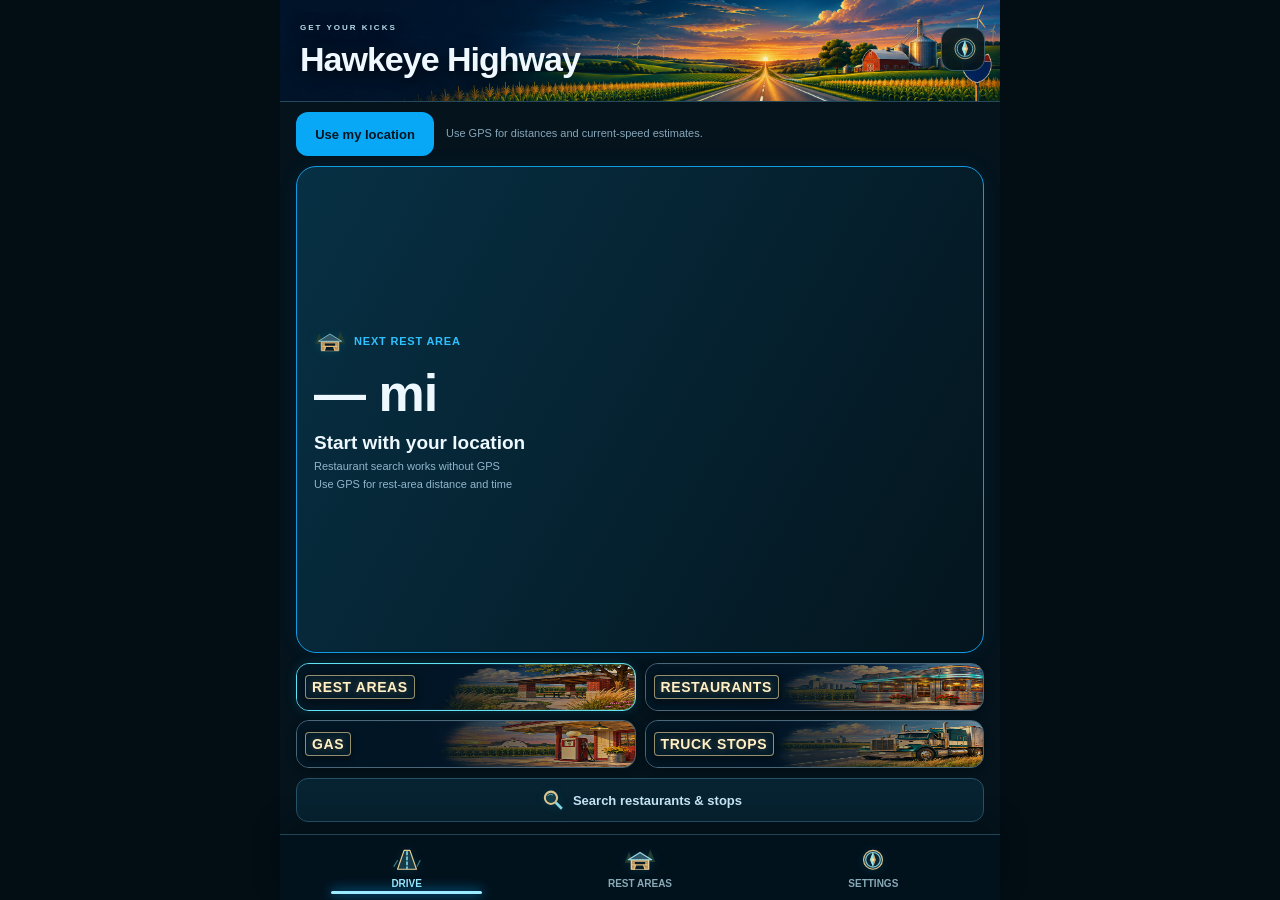
==== hawkeye.html @ a5024735 "Add Sbarro and 13 more major-brand logos; verify every Starbucks listing" ====
<!doctype html><html lang="en"><head><meta charset="utf-8"><meta name="viewport" content="width=device-width,initial-scale=1,viewport-fit=cover"><script src="trip-navigation-v2.js?v=logos14"></script><meta name="theme-color" content="#04131c"><title>Hawkeye Highway · Get Your Kicks</title><link rel="stylesheet" href="app.css"><link rel="stylesheet" href="neon.css"><link rel="stylesheet" href="highway.css"><link rel="stylesheet" href="trip-settings-v1.css?v=routes9"><link rel="stylesheet" href="compact-dashboard-v1.css"><link rel="stylesheet" href="roadside-art-v2.css?v=repair11"><link rel="stylesheet" href="brand-logos-v1.css?v=logos13"><script src="brand-logos-v2.js?v=logos14"></script></head><body><div class="shell"><header class="route-header hawkeye-header"><div class="route-header-art" aria-label="Hawkeye Highway cornfields banner"><div class="route-header-copy"><small>GET YOUR KICKS</small><h1>Hawkeye Highway</h1></div></div><a class="brand" href="start.html"><span class="shield"><small>ROAD</small><b>80</b></span><span>Get Your <em>Kicks</em></span></a><button class="avatar" id="highway-settings-open" aria-label="Trip settings">&#9881;</button></header><main><div class="highway-controls"><button id="locate" class="primary">➤ Use my location</button><p id="gps-status" role="status" class="small-note">Use GPS for stops ahead, or switch on test drive.</p></div><div id="rest-ticker" class="ticker" aria-label="Next rest area"></div><div class="dashboard-services"><button data-category="Rest">&#127359; Rest Areas</button><button data-category="Food">&#9832; Restaurants</button><button data-category="Fuel">&#9981; Gas</button><button data-category="Truck">&#128667; Truck Stops</button></div><button id="dashboard-search" class="secondary wide">&#8981; Search restaurants &amp; stops</button></main></div><nav class="bottom-nav" aria-label="Trip navigation"><button id="drive-tab" class="active">➤<span>Drive</span></button><button id="rest-tab">🅿<span>Rest Areas</span></button><button id="settings-tab">&#9881;<span>Settings</span></button></nav><script src="highway-core.js"></script><script src="restaurant-search.js"></script><script src="travel-utils-v1.js"></script><script defer src="highway-app-v8.js?v=logos13"></script><dialog id="highway-settings"><button class="close" id="highway-settings-close" aria-label="Close settings">&times;</button><h2 class="sheet-title">Trip settings</h2><p class="sheet-intro">Tap a route to switch immediately. Direction is saved for each trip.</p><div class="trip-picker" aria-label="Choose route"><p class="eyebrow">YOUR ROUTE · TAP TO SWITCH</p><div class="trip-picker-buttons"><button type="button" data-trip="start.html" aria-pressed="false">Route 66<small>Chicago ↔ Santa Monica</small></button><button type="button" data-trip="hawkeye.html" aria-pressed="true">Hawkeye Highway<small>I-88 / I-80 · Chicago ↔ Council Bluffs</small></button></div><select id="trip-choice" hidden aria-hidden="true"><option value="hawkeye.html" selected>Hawkeye Highway</option><option value="start.html">Route 66</option></select></div><label class="field">Travel direction<select id="travel-direction"><option value="WB">Chicago / Downers Grove → Council Bluffs</option><option value="EB">Council Bluffs → Chicago / Downers Grove</option></select></label><details class="test-panel"><summary>Test drive · simulate your progress</summary><label class="check"><input id="test-on" type="checkbox"> Enable clearly labeled test mode</label><input id="test-progress" type="range" min="0" max="440" value="0" step="0.1" aria-label="Simulated miles along Hawkeye Highway"><p id="test-status" class="small-note">Test mode is off. Your starting location is never assumed.</p></details><button class="primary wide" id="highway-settings-save">Save settings</button></dialog><dialog id="highway-directory" class="directory-dialog"><div class="directory-heading"><h2>Stops along the way</h2><button id="directory-close" aria-label="Close stop list">&times;</button></div><div class="service-shortcuts" aria-label="Stop categories"><button data-category="Rest" class="active">🅿 Rest Areas</button><button data-category="Food">♨ Restaurants</button><button data-category="Fuel">⛽ Gas</button><button data-category="Truck">🚛 Truck Stops</button><button data-category="All">All stops</button></div><label class="search"><span>⌕</span><input id="place-search" type="search" placeholder="Godfather’s, Taco John’s, diesel…" aria-label="Search places by name, chain, town or amenity"></label><div class="browse-control"><label><input id="browse-all" type="checkbox"> Browse entire directory for planning</label><small>Without a fresh GPS fix, directory browsing is automatic. With GPS, stops follow your selected direction.</small></div><p id="list-status" class="small-note highway-count" role="status"></p><div id="places"></div><button id="show-more" class="secondary wide" hidden>Show more stops</button><div class="highway-coverage"><strong>Growing road pack</strong><p id="coverage"></p><p>Rest-area mileage follows the mapped highway and is approximate; entrance ramps add distance. Time estimates use current GPS speed, without traffic or stops. Off-route estimates exclude your approach to the highway. Fuel prices, hours and closures are not live. <a href="https://511ia.org/" target="_blank" rel="noopener">Check Iowa 511</a>.</p><p>Restaurant map data and road geometry © <a href="https://www.openstreetmap.org/copyright">OpenStreetMap contributors</a>, ODbL / OSRM. Rest areas: Iowa DOT and Illinois Tollway.</p></div></dialog><script defer src="compact-dashboard-v1.js"></script><script defer src="roadside-art-v1.js"></script></body></html>
---- app.css ----
:root{--paper:#f7f3e9;--green:#103e32;--muted:#6e7c70;--line:#dddcd0;--aqua:#75cfc4;--gold:#f4d17c;--white:#fffdf8;--red:#ac4a32}*{box-sizing:border-box}body{margin:0;background:#eae7de;color:var(--green);font-family:-apple-system,BlinkMacSystemFont,"Segoe UI",sans-serif;-webkit-text-size-adjust:100%;padding-bottom:calc(90px + env(safe-area-inset-bottom))}button,input,select,textarea{font:inherit}button,a,input,select{touch-action:manipulation}button{cursor:pointer;color:inherit;min-height:46px}button:focus-visible,a:focus-visible,input:focus-visible,select:focus-visible,textarea:focus-visible{outline:3px solid #cf9b36;outline-offset:3px}button:disabled{opacity:.5;cursor:default}a{color:inherit}.shell{max-width:720px;margin:auto;background:var(--paper);min-height:100vh;box-shadow:0 0 80px #133c3010}header{padding:22px 22px 16px;display:flex;justify-content:space-between;align-items:center;gap:16px}.brand{display:flex;align-items:center;gap:14px;text-decoration:none}.brand>span:last-child{font-family:Georgia,serif;font-style:italic;font-weight:700;font-size:clamp(24px,6vw,36px);letter-spacing:-1.2px}.shield{width:42px;height:45px;border:2px solid var(--green);border-radius:9px 9px 17px 17px;display:flex;flex-direction:column;align-items:center;justify-content:center;flex-shrink:0}.shield small{font-size:8px;font-weight:800;letter-spacing:.8px}.shield b{font:700 25px Georgia;line-height:1}.avatar{width:42px;height:42px;min-height:42px;border:1px solid #b7cabd;border-radius:50%;background:#dce5d8;font-size:12px;font-weight:700}.direction{display:flex;align-items:center;gap:18px;padding:4px 25px 12px}.direction span{height:1px;flex:1;background:#aab8a7}.direction b{letter-spacing:3px;font-size:10px}.position-pill{display:block;background:#e7eade;border:0;border-radius:20px;font-size:10px;padding:7px 14px;min-height:32px;margin:0 auto 12px;max-width:90%}.map-wrap{position:relative;background:#e8ead9;overflow:hidden}#road-map{width:100%;height:auto;display:block;min-height:230px}.map-caption{position:absolute;bottom:30px;left:18px;font-size:8px;padding:5px 7px;border-radius:5px;background:#f9f7edcf;color:#5d6d5e}.recenter{position:absolute;right:19px;bottom:36px;background:#fffcf1;border:1px solid #d2d9c9;border-radius:50%;width:44px;font-size:23px;box-shadow:0 3px 10px #143c3020}#next-card{position:relative;margin-top:-20px;z-index:1}.destination{background:var(--paper);border-radius:28px 28px 0 0;padding:15px 22px 20px}.handle{height:4px;width:38px;background:#d2d3c8;border-radius:5px;margin:0 auto 18px}.card-top{display:flex;justify-content:space-between;align-items:center;margin-bottom:14px;gap:8px}.star-pill{display:inline-block;border-radius:15px;background:var(--gold);color:#5c4717;letter-spacing:1.8px;font-size:10px;font-weight:800;padding:6px 12px}.eyebrow{font-size:9px;letter-spacing:2px;font-weight:700}.destination h1{font:700 clamp(26px,6.5vw,38px)/1.08 Georgia,serif;letter-spacing:-1px;margin:15px 0 8px}.venue-art{background:#d7e0ce;border-radius:15px;overflow:hidden;height:195px;position:relative;display:flex;align-items:center;justify-content:center}.venue-art img{width:100%;height:100%;object-fit:cover}.venue-art svg{width:100%;height:100%}.photo-credit{font-size:8px;color:var(--muted);display:block;margin-top:5px;text-align:right}.townline{font-size:15px;display:flex;gap:8px;align-items:center;margin:8px 0}.reason{font:italic 17px/1.45 Georgia;color:#42644f;margin:10px 0}.tags{font-size:11px;color:#66816d;margin:10px 0}.navigation{display:grid;grid-template-columns:1fr 1fr;gap:10px;margin-top:17px}.navigation a{text-decoration:none;border-radius:13px;min-height:54px;display:flex;align-items:center;justify-content:center;gap:9px;font-size:14px;font-weight:700;background:var(--aqua)}.navigation a:first-child{background:var(--green);color:white}.card-actions{display:flex;justify-content:space-between;gap:8px;margin-top:12px}.text-button{border:0;background:transparent;font-size:12px;padding:9px 0;text-decoration:underline;text-underline-offset:4px}.drive-tools{padding:2px 22px;display:grid;gap:10px}.drive-tools>button{display:flex;align-items:center;text-align:left;gap:13px;background:var(--white);border:1px solid var(--line);border-radius:15px;padding:15px}.drive-tools>button>span:nth-child(2){flex:1}.drive-tools b{font-size:13px;display:block}.drive-tools small{font-size:10px;color:var(--muted);display:block;margin-top:4px}.tool-symbol{font-size:25px}.quick{display:grid;grid-template-columns:repeat(4,1fr);gap:8px;padding:18px 22px}.quick button{border:1px solid var(--line);border-radius:24px;font-size:11px;background:transparent}.soft-note,.small-note{font-size:10px;line-height:1.65;color:var(--muted)}.soft-note{padding:0 22px 18px}.road-pack{margin:5px 22px 25px;padding:22px;background:#e5e9dc;border-radius:17px}.road-pack h2{font:700 25px/1.2 Georgia;margin:12px 0}.road-pack p{font-size:12px;line-height:1.6;color:#5d7463}.pagehead{padding:28px 22px 12px}.pagehead h1{font:700 36px/1.1 Georgia;letter-spacing:-1px;margin:13px 0}.pagehead p{font-size:12px;color:var(--muted)}.search{display:flex;align-items:center;gap:10px;padding:14px 16px;margin:8px 22px 12px;background:var(--white);border:1px solid var(--line);border-radius:14px}.search input{border:0;outline:none;background:transparent;font-size:16px;width:100%;min-width:0}.chips{display:flex;gap:7px;overflow:auto;padding:6px 22px 12px;scrollbar-width:none}.chips button{flex-shrink:0;border:1px solid var(--line);background:transparent;border-radius:25px;padding:10px 16px;font-size:12px}.chips .active{background:var(--green);color:white}.filter-row{display:flex;gap:9px;padding:4px 22px;flex-wrap:wrap}.filter-row button,.filter-row select{flex:1;min-width:130px;border:1px solid var(--line);background:transparent;border-radius:12px;padding:12px;font-size:12px}.filter-row button[aria-pressed=true]{background:var(--gold);border-color:var(--gold)}#result-count{margin:12px 22px}.list-card{margin:12px 22px;border:1px solid var(--line);border-radius:18px;background:var(--white);padding:18px}.list-card h3{font:700 24px/1.1 Georgia;margin:12px 0 8px;letter-spacing:-.5px}.list-card p{font-size:12px;line-height:1.6;color:#627968}.list-card .star-pill{font-size:8px;padding:5px 9px}.list-card .navigation a{min-height:48px;font-size:12px}.mini-info{font-size:10px;color:var(--muted);line-height:1.6}.list-head{display:flex;justify-content:space-between;gap:12px;align-items:center}.save{border:0;background:#edf0e5;border-radius:50%;width:40px;min-height:40px;font-size:20px}.primary,.secondary{padding:13px 18px;border-radius:12px;border:0;min-height:50px;font-weight:600;font-size:13px}.primary{background:var(--green);color:white}.secondary{background:#e4eadc;color:var(--green);border:1px solid #d4ddcd}.wide{width:100%}#more-results{display:block;width:calc(100% - 44px);margin:15px 22px}.bottom-nav{position:fixed;bottom:0;left:50%;transform:translateX(-50%);max-width:720px;width:100%;display:flex;background:#faf8eff5;backdrop-filter:blur(16px);border-top:1px solid #c9d1c2;padding:10px 20px calc(9px + env(safe-area-inset-bottom));z-index:40}.bottom-nav button{flex:1;display:flex;flex-direction:column;align-items:center;gap:5px;background:none;border:0;font-size:11px;min-height:50px;position:relative}.bottom-nav svg{height:25px;width:25px;fill:none;stroke:currentColor;stroke-width:1.6;stroke-linecap:round;stroke-linejoin:round}.bottom-nav .active{color:#17a99e;font-weight:700}.bottom-nav .active:after{content:'';width:42px;height:3px;border-radius:3px;background:currentColor;position:absolute;bottom:-5px}footer{margin:25px 22px 0;padding:20px 0;display:flex;flex-wrap:wrap;gap:9px;border-top:1px solid var(--line);font-size:8px;color:var(--muted)}footer b{color:var(--green);letter-spacing:1px}footer span{flex-basis:100%}footer button{background:none;border:0;padding:0;font-size:10px;text-decoration:underline}dialog{position:fixed;inset:auto 0 0;margin:auto;max-width:720px;width:100%;max-height:92dvh;border:0;border-radius:28px 28px 0 0;background:var(--paper);padding:17px 22px calc(30px + env(safe-area-inset-bottom));color:var(--green);overflow:auto;overscroll-behavior:contain}dialog::backdrop{background:#0e2b2480;backdrop-filter:blur(3px)}.sheet-handle{width:38px;height:4px;background:#cbd1c3;border-radius:4px;margin:0 auto 23px}.close{position:absolute;top:8px;right:13px;border:0;background:none;font-size:30px;width:44px}.sheet-title{font:700 32px/1.1 Georgia;letter-spacing:-1px;margin:15px 0}.sheet-intro{font-size:12px;line-height:1.7;color:#637768}.field{display:block;margin:18px 0;font-size:12px;font-weight:600}.field select,.field input:not([type=checkbox]):not([type=range]),textarea{display:block;width:100%;padding:13px;margin-top:8px;border:1px solid #cad3c2;border-radius:12px;background:#fffdf8;color:var(--green);font-size:16px;min-height:48px}.time-control{padding:17px;background:#fffdf8;border:1px solid var(--line);border-radius:17px;margin:14px 0}.time-control header{padding:0;display:flex;align-items:center}.time-control b{font:700 24px Georgia}.time-control input[type=number]{width:72px;min-height:45px;border:1px solid var(--line);border-radius:10px;text-align:center;font-size:18px;background:var(--paper);color:var(--green)}input[type=range]{width:100%;accent-color:var(--green);min-height:44px;margin:10px 0 0}.range-labels{display:flex;justify-content:space-between;font-size:9px;color:var(--muted)}.check{display:flex;align-items:center;gap:10px;font-size:13px;min-height:46px}.check input{width:20px;height:20px;accent-color:var(--green)}.callout{padding:16px;border-radius:14px;background:#f5e7bc;margin:16px 0;font-size:12px;line-height:1.7}.plan-tabs{display:flex;gap:8px;margin:20px 0 10px}.plan-tabs button{border:1px solid var(--line);border-radius:20px;padding:9px 18px;background:none}.plan-tabs .active{background:var(--green);color:white}.plan-results .list-card{margin:12px 0}.early{background:#f4df9f;padding:8px 10px;border-radius:8px;font-size:11px;font-weight:700;display:block;margin:12px 0}.detail-links{display:flex;gap:8px;flex-wrap:wrap;margin:15px 0}.detail-links a{display:flex;align-items:center;justify-content:center;min-height:46px;border:1px solid var(--line);border-radius:10px;padding:10px 14px;font-size:12px;text-decoration:none}.detail-title{font:700 31px/1.12 Georgia}.story{font:18px/1.65 Georgia;color:#3e624f}.journal-label{font-size:12px;display:block;margin:18px 0}.journal-label textarea{min-height:100px}#toast{position:fixed;bottom:100px;left:50%;transform:translateX(-50%);width:calc(100% - 40px);max-width:600px;background:var(--green);color:white;border-radius:12px;padding:16px 20px;z-index:100;display:none;font-size:12px;line-height:1.5}.connection{font-size:10px;background:#f3dfab;padding:12px 22px;line-height:1.6}.progress-card{padding:25px;background:#e5e9dc;border-radius:18px;margin:10px 22px 20px}.progress-card b{font:700 36px Georgia}.progress-track{height:7px;background:#cbd4c2;border-radius:6px;margin-top:18px}.progress-track span{height:100%;background:var(--green);display:block;border-radius:6px}.state-stamps{display:grid;grid-template-columns:repeat(4,1fr);gap:9px;margin:0 22px 25px}.state-stamps div{border:1px dashed #acbaa3;border-radius:12px;padding:15px 7px;text-align:center;color:#98a58e;font:700 21px Georgia}.state-stamps .earned{color:var(--green);border:2px solid var(--green);background:#e8eddc}.state-stamps small{display:block;font:8px -apple-system,sans-serif;margin-top:5px}.achievements{display:grid;grid-template-columns:1fr 1fr;gap:10px;margin:0 22px 20px}.achievement{border:1px solid var(--line);padding:17px;border-radius:15px;background:#f0eee4;opacity:.65}.achievement.earned{background:#f6e6b9;opacity:1;border-color:#e8c36c}.achievement b{font:700 18px Georgia;display:block;margin:10px 0}.achievement p,.achievement small{font-size:10px;line-height:1.6}.achievement>span{font-size:25px}#passport>h2{font:700 26px Georgia;margin:22px}.file-label{display:block;font-size:11px;margin:18px 22px}.file-label input{display:block;margin-top:10px;width:100%}.empty{padding:30px 20px;background:#e7eadc;border-radius:16px;margin:15px 0;font-size:13px;line-height:1.7}.trail{width:100%;height:160px;background:#e6ebdc;border-radius:15px;margin:15px 0}.offline-indicator{font-size:11px;color:var(--muted);margin:12px 0}.bundle{background:#e4ead9;border-radius:16px;padding:18px;margin:15px 0}.bundle h3{font:700 23px Georgia}.bundle p{font-size:12px;line-height:1.6}audio{max-width:100%}[hidden]{display:none!important}@media(min-width:650px){#road-map{max-height:330px}.venue-art{height:240px}.destination{padding:18px 35px 25px}.destination h1{font-size:38px}.drive-tools{grid-template-columns:1fr 1fr}.pagehead h1{font-size:42px}}@media(prefers-reduced-motion:no-preference){button,a{transition:background .15s,transform .15s}button:active,.navigation a:active{transform:scale(.98)}}
---- neon.css ----
:root{color-scheme:dark;--paper:#04131c;--green:#edf7ff;--muted:#88a7bb;--line:#204456;--aqua:#08a8f6;--white:#071e2b;--gold:#ffd178}body{background:#020d14;color:var(--green)}.shell{background:var(--paper);box-shadow:none}header{padding:25px 20px}.brand>span:last-child{font-family:inherit;font-style:normal;font-size:28px;letter-spacing:-1.3px}.brand em{color:#08a8f6;font-style:normal}.shield{border-color:#08a8f6;color:#08a8f6}.avatar{border-color:var(--line);background:#071e2b;color:#9dc7df;font-size:23px;border-radius:12px}.direction{padding-top:10px}.direction span{background:var(--line)}.direction b{color:#08a8f6;letter-spacing:2px}.position-pill{background:#0a2635;color:#a9cbdf;font-size:12px;padding:10px 16px;margin-bottom:22px}.map-wrap{display:none}#next-card{margin:0 16px 16px}.destination,.neon-card{border:1px solid var(--line);border-radius:22px;background:linear-gradient(135deg,#082431,#03131d);overflow:hidden;box-shadow:0 0 22px #00aaff08}.destination{padding:22px}.destination h1{font:750 29px/1.15 -apple-system,BlinkMacSystemFont,'Segoe UI',sans-serif;letter-spacing:-.7px;margin:16px 0 8px}.reason{font-size:14px;line-height:1.6;color:#9cbacf}.neon-cap{margin:-22px -22px 22px;padding:17px 20px;background:linear-gradient(90deg,#06312b,#061b25);border-bottom:1px solid var(--line);color:#2cf07e;font-size:12px;font-weight:800;letter-spacing:1px}.stop-name{display:flex;gap:14px;align-items:center}.stop-symbol{width:56px;height:60px;flex-shrink:0;border-radius:15px;background:#0b3044;color:#08a8f6;display:grid;place-items:center;font-size:28px}.stop-name h1{margin:0 0 7px}.townline{color:#8eafc5;font-weight:600;font-size:14px;margin:0}.metrics{display:grid;grid-template-columns:1fr 1fr;gap:12px;margin:25px 0 20px}.metrics>div+div{border-left:1px solid var(--line);padding-left:16px}.metrics strong{display:block;font-size:clamp(26px,7vw,44px);letter-spacing:-1px;line-height:1.2;white-space:nowrap}.metrics small{color:#88a7bb;font-size:11px;display:block;margin-top:9px}.stop-actions{display:grid;grid-template-columns:1fr .8fr 1.25fr;gap:8px;margin-top:20px}.stop-actions button,.stop-actions a{min-height:52px;border:1px solid #285367;background:transparent;border-radius:13px;text-decoration:none;display:flex;align-items:center;justify-content:center;font-weight:700;font-size:13px}.stop-actions .go{border-color:#08a8f6;color:#08a8f6;background:#00345455;box-shadow:0 0 14px #00aaff0a}.neon-plans{display:grid;gap:12px;margin:0 16px 18px}.neon-plan{padding:20px;display:flex;align-items:center;gap:15px;width:100%;text-align:left;color:var(--green)}.neon-plan .plan-icon{font-size:28px;color:#08a8f6}.neon-plan .plan-copy{flex:1;min-width:0}.neon-plan b{display:block;color:#08a8f6;font-size:13px;letter-spacing:.7px}.neon-plan strong{display:block;font-size:18px;margin-top:9px}.neon-plan small{display:block;color:var(--muted);font-size:12px;margin-top:7px}.neon-plan .arrow{font-size:30px;color:#9dc7df}.drive-tools{padding:0 16px;gap:12px}.drive-tools>button{background:#071e2b;border-color:var(--line);border-radius:18px;padding:18px}.drive-tools b{font-size:15px}.drive-tools small{font-size:12px}.tool-symbol{color:#08a8f6}.quick{padding:18px 16px}.quick button{background:#082431;border-color:var(--line);color:#b5d8eb;font-size:12px;border-radius:12px}.road-pack{background:#071e2b;border:1px solid var(--line);margin:0 16px 20px}.road-pack h2,.pagehead h1,.list-card h3,.sheet-title,.detail-title,.time-control b,.bundle h3,.progress-card b,.achievement b,#passport>h2{font-family:inherit}.road-pack p,.pagehead p,.list-card p,.sheet-intro,.story{color:#a6c1d1}.story{font-size:17px;line-height:1.75}.small-note,.soft-note{font-size:12px}.soft-note{padding:0 20px 20px}.star-pill{background:#44371d;color:#ffda86;letter-spacing:1px}.neon-star{color:#ffda86;font-size:12px;margin:18px 0 0}.search,.list-card,.time-control,.bundle,.empty,.progress-card,.achievement{background:#071e2b;border-color:var(--line)}.search input{color:var(--green)}.chips .active,.plan-tabs .active{background:#08a8f6;color:#001521;border-color:#08a8f6}.filter-row select,.field select,.field input:not([type=checkbox]):not([type=range]),textarea,.time-control input[type=number]{background:#071e2b;color:#edf7ff;border-color:var(--line)}.save,.secondary{background:#0b2b3c;color:#c7e6f6;border-color:#285367}.primary{background:#08a8f6;color:#001521;font-size:15px}.navigation a,.navigation a:first-child{background:#082f43;color:#19b5ff;border:1px solid #159ee3;font-size:14px}.callout,.early{background:#3c321e;color:#ffda86}.state-stamps .earned,.achievement.earned{background:#203525;color:#c5efd0;border-color:#2e975e}.state-stamps div{font-family:inherit;border-color:#285367;color:#678396}.bottom-nav{background:#03131ef5;border-color:#204456;padding:14px 10px calc(14px + env(safe-area-inset-bottom));box-shadow:0 -12px 30px #0003}.bottom-nav button{color:#7893a5;font-size:10px;font-weight:700;text-transform:uppercase;gap:8px}.bottom-nav .active{color:#08a8f6}.bottom-nav svg{width:27px;height:27px}.bottom-nav .active:after{width:65%;bottom:-8px;height:3px;box-shadow:0 0 12px #08a8f6}.mobile-dock{display:none!important}dialog{background:#041925;color:#edf7ff;border:1px solid #285367}.close{background:#0b2b3c;color:#b5d8eb}.sheet-handle{background:#285367}.text-button{color:#32baff;font-size:13px}input[type=range]{accent-color:#08a8f6}.connection{background:#342b19;color:#ffda86}#toast{background:#0c3f57;border:1px solid #08a8f6;color:white}footer{font-size:10px}.handle{display:none}.location-icon{font-size:40px;color:#08a8f6;margin:5px 0 20px}.destination .recovery{font-size:13px;line-height:1.7;color:#aac6d7;padding:15px;background:#0a2838;border-radius:12px}.pagehead h1{font-size:32px}.list-card h3{font-size:24px}.detail-title{font-size:30px}.sheet-title{font-size:29px}.venue-art{background:#0a2838}.progress-track{background:#204456}.progress-track span{background:#08a8f6}@media(min-width:650px){.neon-plans{grid-template-columns:1fr 1fr}.destination{padding:28px}.neon-cap{margin:-28px -28px 25px}.destination h1{font-size:35px}}@media(prefers-reduced-motion:no-preference){.go:hover,.primary:hover{box-shadow:0 0 22px #08a8f630}}
---- highway.css ----
.trip-switch,.highway-heading,.highway-controls,.browse-control,.test-panel,.highway-coverage{margin:12px 18px}.trip-switch label{display:block;font-size:10px;font-weight:800;letter-spacing:1.5px;color:#83a6bc;margin-bottom:9px}.trip-switch select{width:100%;background:#092738;color:#cce8f8;border:1px solid #285367;border-radius:12px;padding:14px;font-size:15px}.highway-heading{padding-top:12px}.highway-heading h1{font-size:32px;letter-spacing:-1px;margin:12px 0}.highway-heading h1 span{display:block;font-size:17px;color:#9cbacf;font-weight:500;letter-spacing:0;margin-top:10px}.highway-heading>p:last-child{font-size:12px;color:#8aafc4}.highway-controls{display:grid;grid-template-columns:1fr;gap:8px}.highway-controls .field{margin:10px 0}.highway-controls .small-note{margin:4px 0 8px}.ticker{margin:20px 16px}.ticker-card{width:100%;text-align:left;border:1px solid #139be2;border-radius:20px;background:linear-gradient(120deg,#073044,#04151e);padding:22px;color:#eef8ff;box-shadow:0 0 22px #00aaff10}.ticker-cap{color:#30c0ff;font-size:12px;font-weight:800;letter-spacing:1px;display:flex;gap:8px;align-items:center}.ticker-cap span{font-size:26px}.ticker-number{font-size:49px;font-weight:800;letter-spacing:-1px;display:block;margin:16px 0 6px;line-height:1}.ticker-name{display:block;font-size:20px;margin:15px 0 8px}.ticker-sub{display:block;color:#91b6cc;font-size:12px;line-height:1.6}.service-shortcuts{display:flex;gap:9px;padding:4px 18px 10px;overflow:auto;scrollbar-width:none}.service-shortcuts button{flex-shrink:0;border-radius:12px;border:1px solid #24495c;background:#082331;padding:12px 15px;font-size:13px;font-weight:700}.service-shortcuts .active{border-color:#08a8f6;color:#08b0ff;background:#06334c}.browse-control{font-size:13px;line-height:1.5}.browse-control label{display:flex;gap:10px;align-items:center;min-height:44px}.browse-control input{width:20px;height:20px;accent-color:#08a8f6}.browse-control small{display:block;color:#829fb1;margin-left:30px;font-size:11px}.test-panel{border:1px dashed #285367;border-radius:12px;padding:13px;color:#9ab9cd;font-size:12px}.test-panel summary{min-height:27px;cursor:pointer}.highway-count{margin:18px}.highway-place{margin:13px 16px;border:1px solid #234b60;border-radius:19px;background:#071e2b;padding:19px}.highway-place h2{font-size:21px;margin:13px 0 7px;line-height:1.25}.highway-place .place-meta{display:flex;justify-content:space-between;gap:12px;font-size:12px;color:#92bad1}.place-meta strong{color:#09b0ff;white-space:nowrap}.highway-place p{font-size:13px;color:#a3bfd0;line-height:1.6}.highway-place .amenities{font-size:12px;color:#80a8be}.highway-place details{font-size:13px;color:#afd0e2;margin-top:15px;line-height:1.7}.highway-place summary{cursor:pointer;min-height:38px}.highway-place details a{color:#21b6ff}.highway-place .source-note{font-size:11px;color:#89a4b6}.highway-place .navigation{margin-top:14px}.highway-place .navigation a{min-height:48px;font-size:13px}.highway-coverage{padding:20px;border:1px solid #24495c;background:#061b27;border-radius:16px;font-size:11px;color:#85a7bd;line-height:1.7}.highway-coverage strong{font-size:13px;color:#c7e2f1}.highway-coverage a{color:#1fb4fc}.bottom-nav>a{flex:1;display:flex;flex-direction:column;align-items:center;justify-content:center;gap:6px;color:#7893a5;text-decoration:none;font-size:19px}.bottom-nav>a span{font-size:10px;font-weight:700;text-transform:uppercase}.bottom-nav>button{font-size:21px}.bottom-nav>button span{font-size:10px}#show-more{width:calc(100% - 36px);margin:5px 18px 20px}body.test-driving .ticker-card{border-color:#ffd178}.test-badge{display:inline-block;background:#46391b;color:#ffda86;padding:5px 8px;border-radius:7px;font-size:10px;margin-left:6px}.search{margin:14px 18px}.no-results{padding:25px 20px;color:#a9c9db;font-size:14px;line-height:1.7}.trip-switch-main{margin:5px 18px 15px;padding:13px 16px;background:#092738;border:1px solid #285367;border-radius:13px;font-size:13px}.trip-switch-main a{color:#14b5ff;display:block;text-decoration:none;font-weight:700}.trip-switch-main small{display:block;color:#89aac0;margin-top:7px}.ticker-card:focus-visible{outline:3px solid #ffd178;outline-offset:4px}
---- trip-settings-v1.css ----
#highway-settings{padding:30px 22px 24px;border-radius:24px 24px 0 0}#highway-settings .trip-switch{margin:20px 0}#highway-settings .field{display:block;margin:20px 0}#highway-settings-save{margin-top:20px}.route-settings{padding-bottom:12px;border-bottom:1px solid #24495c;margin-bottom:18px}.route-settings .field{display:block;margin:17px 0}.route-settings select,#highway-settings select{display:block;width:100%;font-size:15px;min-height:50px;padding:13px;border:1px solid #285367;border-radius:12px;background:#092738;color:#e5f3fc;margin-top:8px}.highway-controls{margin-top:8px}.highway-controls .field{display:none}
.route-banner{height:170px;margin:0 16px 18px;border-radius:20px;position:relative;overflow:hidden;background-size:cover;background-position:right center;border:1px solid #285367;box-shadow:0 0 24px #00aaff0b;display:flex;align-items:center}.route66-banner{background-image:linear-gradient(90deg,#02101e38,transparent 65%),url('banner-route66.png')}.hawkeye-banner{background-image:linear-gradient(90deg,#02101e42,transparent 70%),url('banner-hawkeye.png')}.banner-copy{position:relative;z-index:1;padding:21px;max-width:80%;text-shadow:0 2px 12px #000}.banner-kicker{font-size:9px;letter-spacing:2px;color:#9ed9ec;font-weight:800}.banner-copy h1{font:800 30px/1.02 -apple-system,BlinkMacSystemFont,'Segoe UI',sans-serif;letter-spacing:-1px;margin:10px 0;color:#f1f9ff}.banner-copy p{font-size:10px;color:#bfdae8;margin:10px 0 0;line-height:1.4}.route-badge{position:absolute;right:17px;bottom:16px;display:flex;flex-direction:column;align-items:center;justify-content:center;width:45px;height:51px;box-shadow:0 3px 12px #0006;z-index:2}.route-badge small{font-size:7px;font-weight:800;letter-spacing:.5px}.route-badge b{font:800 25px/1.1 -apple-system,sans-serif}.highway-shield{color:#092331;background:#f3e4c7;border:2px solid #18374c;border-radius:7px 7px 19px 19px;transform:rotate(-5deg)}.interstate{color:white;border:2px solid #cde7ef;border-radius:6px 6px 19px 19px;background:linear-gradient(#aa393f 0 30%,#0a4166 30%)}.interstate small{font-size:5px;margin-bottom:4px}.banner-copy h1 br{display:none}.hawkeye-banner .banner-copy h1 br{display:block}@media(min-width:600px){.route-banner{height:205px}.banner-copy h1{font-size:38px}.banner-copy p{font-size:12px}.route-badge{right:23px;bottom:22px}}

.trip-picker{margin:12px 0 16px}.trip-picker-buttons{display:grid;grid-template-columns:1fr;gap:9px}.trip-picker-buttons button{width:100%;min-height:62px;padding:12px 14px;text-align:left;border:1px solid #366078;border-radius:12px;background:#0a2738;color:#eff8ff;font-size:17px;font-weight:750}.trip-picker-buttons button small{display:block;margin-top:5px;font:12px/1.35 system-ui;color:#a4c6d7}.trip-picker-buttons button[aria-pressed="true"]{border-color:#42d9f2;background:#0c3546;box-shadow:0 0 12px #14cced22}.trip-picker-buttons button[aria-pressed="true"]::after{content:"CURRENT ROUTE";display:block;margin-top:7px;font:700 10px system-ui;letter-spacing:1px;color:#84edfa}
---- compact-dashboard-v1.css ----
:root{--route-head:102px;--compact-dock:calc(66px + env(safe-area-inset-bottom))}html,body{height:100%;overflow:hidden}body{padding-bottom:0}.shell{height:100dvh;min-height:0;padding-bottom:var(--compact-dock);display:flex;flex-direction:column;overflow:hidden}.shell>.route-header{height:var(--route-head);min-height:var(--route-head);padding:0;margin:0;position:relative;flex-shrink:0;display:block;overflow:hidden;border-bottom:1px solid #25485b}.route-header .brand{display:none!important}.route-header-art{position:absolute;inset:0;background-size:cover;background-position:right 55%;display:flex;align-items:center}.route66-header .route-header-art{background-image:linear-gradient(90deg,#03132330,#03132300 80%),url('banner-route66.png')}.hawkeye-header .route-header-art{background-image:linear-gradient(90deg,#03132330,#03132300 80%),url('banner-hawkeye.png')}.route-header-copy{padding:15px 20px;text-shadow:0 2px 15px #000b;max-width:calc(100% - 65px)}.route-header-copy small{display:block;font-size:8px;font-weight:800;letter-spacing:2px;color:#b6deec}.route-header-copy h1{font:800 clamp(24px,7vw,34px)/1.1 -apple-system,BlinkMacSystemFont,'Segoe UI',sans-serif;letter-spacing:-1px;margin:9px 0 0;color:#f0f8ff;white-space:nowrap}.route-header .avatar{position:absolute;right:15px;top:27px;z-index:2;width:44px;height:44px;min-height:44px;background:#02131bd9;color:#dcf4ff;border-color:#6b9cb080;backdrop-filter:blur(8px);border-radius:13px}.shell>main{flex:1;min-height:0;overflow:auto}.bottom-nav{height:var(--compact-dock);padding:8px 10px calc(8px + env(safe-area-inset-bottom));align-items:center}.bottom-nav button{min-height:44px;gap:4px}.bottom-nav svg{width:23px;height:23px}.bottom-nav .active:after{bottom:-4px}.shell>footer{display:none}
body:has(#rest-ticker) .shell>main{display:flex;flex-direction:column;overflow:hidden;padding:10px 16px 12px;gap:10px}.highway-controls{margin:0;display:flex;gap:12px;align-items:center;flex-shrink:0}.highway-controls #locate{min-height:44px;padding:10px 13px;width:138px;flex-shrink:0;font-size:13px}.highway-controls #gps-status{font-size:11px;line-height:1.45;display:-webkit-box;-webkit-line-clamp:3;-webkit-box-orient:vertical;overflow:hidden;margin:0}.ticker{margin:0;flex:1;min-height:140px;display:flex}.ticker-card{height:100%;padding:17px;display:flex;flex-direction:column;justify-content:center}.ticker-cap{font-size:11px;letter-spacing:.8px}.ticker-cap span{font-size:23px}.ticker-number{font-size:clamp(35px,6dvh,52px);margin:12px 0 0}.ticker-name{font-size:19px;margin:13px 0 5px}.ticker-sub{font-size:11px;line-height:1.4}.ticker-sub:last-child{margin-top:3px}.dashboard-services{display:grid;grid-template-columns:1fr 1fr;gap:9px;flex-shrink:0}.dashboard-services button{height:48px;min-height:44px;background:#082736;border:1px solid #28556a;border-radius:13px;color:#c7e5f5;font-size:14px;font-weight:700}.dashboard-services button.active{border-color:#08a8f6;color:#08b4ff;background:#07354a}#dashboard-search{min-height:44px;height:44px;padding:9px 15px;flex-shrink:0;font-size:13px;background:#072230}.directory-dialog{height:90dvh;max-height:90dvh;padding:0 0 22px;overflow:auto;border-radius:24px 24px 0 0}.directory-heading{position:sticky;top:0;z-index:3;background:#041925f5;backdrop-filter:blur(12px);display:flex;align-items:center;justify-content:space-between;padding:15px 18px;border-bottom:1px solid #285367}.directory-heading h2{font-size:20px;margin:0}.directory-heading button{width:44px;height:44px;min-height:44px;background:#0a3043;border:1px solid #285367;border-radius:12px;font-size:26px;color:#cce9f8}.directory-dialog .service-shortcuts{margin-top:13px}.directory-dialog .highway-coverage{margin-bottom:0}.directory-dialog .search input{min-height:26px}.directory-dialog::backdrop{background:#000a}
body:has(#drive:not([hidden])) .shell>main{overflow:hidden}#drive:not([hidden]){height:100%;min-height:0;display:flex;flex-direction:column;gap:9px;padding:10px 16px 12px;overflow:hidden}#drive>.direction,#drive>.map-wrap,#drive>.drive-tools,#drive>.soft-note,#drive>.road-pack,#passenger-picks{display:none!important}#drive>.position-pill{margin:0;align-self:flex-start;min-height:30px;padding:6px 12px;font-size:11px;max-width:100%;flex-shrink:0}#drive>#next-card{margin:0;flex:1;min-height:0;display:flex}#drive .destination{height:100%;width:100%;padding:14px 16px;display:flex;flex-direction:column;overflow:hidden;border-radius:18px}#drive .neon-cap{font-size:10px;margin:-14px -16px 12px;padding:9px 16px;flex-shrink:0}#drive .stop-name{gap:11px;flex-shrink:0}#drive .stop-symbol{width:42px;height:46px;font-size:23px;border-radius:11px}#drive .destination h1{font-size:22px;line-height:1.12;margin:0 0 6px;display:-webkit-box;-webkit-line-clamp:2;-webkit-box-orient:vertical;overflow:hidden}#drive .townline{font-size:12px}#drive .neon-star{font-size:10px;margin:10px 0 0}#drive .metrics{margin:12px 0 10px;gap:10px}#drive .metrics strong{font-size:30px}#drive .metrics small{font-size:9px;margin-top:5px}#drive .reason{display:none}#drive .stop-actions{margin-top:auto;gap:7px;padding-top:5px}#drive .stop-actions button,#drive .stop-actions a{min-height:44px;height:44px;font-size:12px;border-radius:11px}#drive .location-icon,#drive .recovery{display:none}#drive .destination:has(#actual-position-button) .neon-cap{display:none}#drive .destination:has(#actual-position-button) h1{margin:0 0 7px;font-size:22px}#drive .destination:has(#actual-position-button) .reason{display:-webkit-box;-webkit-line-clamp:2;-webkit-box-orient:vertical;overflow:hidden;font-size:12px;line-height:1.5;margin:0 0 10px}#drive #actual-position-button{margin-top:auto;min-height:44px;font-size:14px}#drive #neon-manual{min-height:44px;height:44px;padding:9px 0;font-size:12px}#drive #neon-plans{display:grid;grid-template-columns:1fr 1fr;gap:9px;margin:0;flex-shrink:0}#drive .neon-plan{height:85px;padding:12px;display:block;border-radius:15px}#drive .neon-plan .plan-icon,#drive .neon-plan .arrow{display:none}#drive .neon-plan b{font-size:10px;letter-spacing:.4px}#drive .neon-plan strong{font-size:13px;margin-top:7px;line-height:1.2;display:-webkit-box;-webkit-line-clamp:2;-webkit-box-orient:vertical;overflow:hidden}#drive .neon-plan small{font-size:9px;white-space:nowrap;overflow:hidden;text-overflow:ellipsis;margin-top:4px}#drive .quick{padding:0;gap:7px;flex-shrink:0}#drive .quick button{min-height:44px;height:44px;font-size:11px;padding:5px}.screen:not(#drive){padding-bottom:15px}
@media(max-height:650px){:root{--route-head:82px;--compact-dock:calc(60px + env(safe-area-inset-bottom))}.route-header .avatar{top:19px}.route-header-copy{padding:12px 18px}.route-header-copy h1{font-size:25px;margin-top:6px}.ticker-card{padding:13px 16px}.ticker-number{font-size:34px;margin-top:9px}.ticker-name{font-size:17px;margin-top:9px}.ticker-sub{font-size:10px}.dashboard-services button{height:44px}body:has(#rest-ticker) .shell>main{gap:8px;padding-top:8px}#drive:not([hidden]){gap:7px;padding-top:8px}#drive .neon-plan{height:76px;padding:10px}#drive .neon-plan small{display:none}#drive .destination{padding:12px 14px}#drive .neon-cap{margin:-12px -14px 9px;padding:7px 14px}#drive .metrics{margin:8px 0}#drive .metrics strong{font-size:26px}#drive .destination h1{font-size:20px}#drive .neon-star{margin-top:7px}}
@media(max-height:570px){:root{--route-head:74px;--compact-dock:calc(58px + env(safe-area-inset-bottom))}.route-header .avatar{top:15px}#drive:not([hidden]){gap:6px;padding:8px 16px}#drive>.position-pill{min-height:28px;padding:5px 11px}#drive .neon-plan{height:66px;padding:9px 11px}#drive .neon-plan strong{font-size:12px;margin-top:5px}}
---- roadside-art-v2.css ----
:root{--button-art:url('buttons-route66-v1.png')}body:has(.hawkeye-header){--button-art:url('buttons-hawkeye-v1.png')}.road-art-icon{width:30px;height:25px;flex-shrink:0;overflow:visible;filter:drop-shadow(0 1px 4px #00b7d522);stroke-width:1}.bottom-nav .road-art-icon{width:32px;height:27px;fill:initial;stroke:initial}.bottom-nav button{color:#88aab7}.bottom-nav button.active{color:#9ceaff}.avatar .road-art-icon{width:34px;height:29px}.avatar{display:grid;place-items:center}.avatar>span:empty{display:none}.dashboard-services button{position:relative;text-align:left;overflow:hidden;background-image:var(--button-art)!important;background-size:200% 200%!important;background-position:0 0!important;padding:0 10px;color:#f1dfbc!important;text-shadow:0 1px 5px #000;border-color:#496778;box-shadow:inset 0 1px 0 #c5e7f51a,0 3px 10px #0004;font-size:13px}.dashboard-services button>.road-art-icon{display:none}.dashboard-services button[data-category="Food"]{background-position:100% 0!important}.dashboard-services button[data-category="Fuel"]{background-position:0 100%!important}.dashboard-services button[data-category="Truck"]{background-position:100% 100%!important}.dashboard-services button.active{border-color:#61e3f4;box-shadow:inset 0 0 0 1px #61e3f430,0 0 12px #13c7eb25}.dashboard-services button>span{position:relative;z-index:1;max-width:62%;display:block;line-height:1.1}.service-shortcuts button,#dashboard-search,.quick button{display:flex;align-items:center;justify-content:center;gap:5px}.service-shortcuts .road-art-icon{width:27px;height:23px}.quick .road-art-icon{width:24px;height:23px}.quick button{color:#e6d4af;border-color:#31596b;background:linear-gradient(145deg,#103749,#051c29);box-shadow:inset 0 1px #c9e9f518}.ticker-cap .road-art-icon{width:32px;height:26px;vertical-align:middle}.stop-symbol .road-art-icon{width:38px;height:32px}.search>span>.road-art-icon{width:25px;height:23px}#drive .neon-plan[data-neon-plan="Food"]{background-image:linear-gradient(90deg,#041b29ee,#041b2999),url('buttons-route66-v1.png');background-size:100% 100%,200% 200%;background-position:center,100% 0}#drive .neon-plan[data-neon-plan="Stay"]{background-image:linear-gradient(135deg,#153b4c,#081d2a);border-color:#7b6b4e}button:focus-visible,a:focus-visible{outline:2px solid #f2ce80;outline-offset:3px}button:active:not(:disabled){filter:brightness(1.16)}@media(prefers-reduced-motion:no-preference){button{transition:border-color .15s,box-shadow .15s,filter .15s}}

/* Readable roadside sign lettering, without changing button dimensions. */
.dashboard-services button{isolation:isolate;padding:0 8px!important;text-align:left!important}
.dashboard-services button::before{content:"";position:absolute;inset:0;z-index:0;background:linear-gradient(90deg,#021622ed 0%,#021622b8 52%,#02162212 100%);pointer-events:none}
.dashboard-services button>span{max-width:100%;width:max-content;box-sizing:border-box;padding:4px 6px;border:1px solid #f4dc9d99;border-radius:4px;background:#061e2ce8;color:#fff0c5!important;font-family:Impact,"Arial Narrow",sans-serif;font-size:14px;font-weight:800;letter-spacing:.6px;line-height:1.05;text-transform:uppercase;text-shadow:0 0 6px #e4b55e55;box-shadow:0 0 0 2px #06131ca8,0 2px 7px #0009}



.dashboard-services button::before{z-index:-1}.dashboard-services button>span{z-index:1}
---- brand-logos-v1.css ----
/* Scoped business identity rows. No dashboard or route styles are overridden. */
.business-identity{display:flex;align-items:center;gap:12px;min-width:0;margin:12px 0 9px}.business-identity>h1,.business-identity>h2,.business-identity>h3{min-width:0;flex:1;margin:0!important;overflow-wrap:anywhere}.business-logo-box{display:inline-flex;align-items:center;justify-content:center;flex:0 0 72px;width:72px;height:52px;padding:5px;box-sizing:border-box;border:1px solid #56758b70;border-radius:10px;background:#fff;overflow:hidden}.business-logo-box.business-logo-dark{background:#123344}.business-logo{display:block!important;width:100%!important;height:100%!important;max-width:100%!important;object-fit:contain!important;filter:none!important}.stop-symbol:has(.business-logo-box){background:transparent!important;border:0!important;width:68px!important;min-width:68px;height:48px!important;overflow:visible!important}.stop-symbol .business-logo-box{width:68px;flex-basis:68px;height:48px}.detail-title+.business-logo-box{margin-bottom:12px}@media(max-width:380px){.business-identity{gap:9px}.business-logo-box{width:62px;flex-basis:62px;height:48px}}
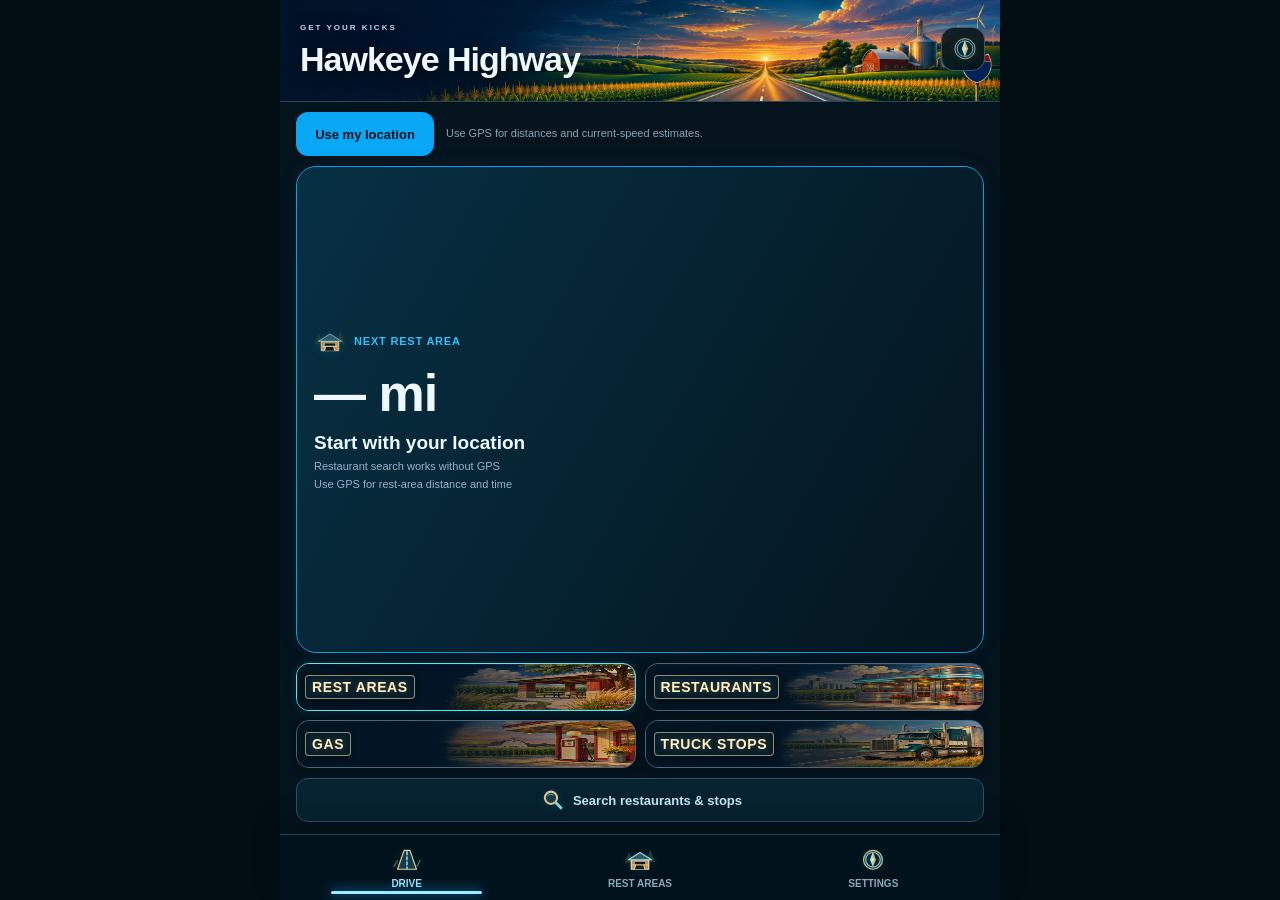
==== commit 9170ceaa: "Add operator-confirmed Godfather’s Pizza inside Love’s Rock Falls #1044" ====
--- a/hawkeye.html
+++ b/hawkeye.html
@@ -1 +1 @@
-<!doctype html><html lang="en"><head><meta charset="utf-8"><meta name="viewport" content="width=device-width,initial-scale=1,viewport-fit=cover"><script src="trip-navigation-v2.js?v=logos14"></script><meta name="theme-color" content="#04131c"><title>Hawkeye Highway · Get Your Kicks</title><link rel="stylesheet" href="app.css"><link rel="stylesheet" href="neon.css"><link rel="stylesheet" href="highway.css"><link rel="stylesheet" href="trip-settings-v1.css?v=routes9"><link rel="stylesheet" href="compact-dashboard-v1.css"><link rel="stylesheet" href="roadside-art-v2.css?v=repair11"><link rel="stylesheet" href="brand-logos-v1.css?v=logos13"><script src="brand-logos-v2.js?v=logos14"></script></head><body><div class="shell"><header class="route-header hawkeye-header"><div class="route-header-art" aria-label="Hawkeye Highway cornfields banner"><div class="route-header-copy"><small>GET YOUR KICKS</small><h1>Hawkeye Highway</h1></div></div><a class="brand" href="start.html"><span class="shield"><small>ROAD</small><b>80</b></span><span>Get Your <em>Kicks</em></span></a><button class="avatar" id="highway-settings-open" aria-label="Trip settings">&#9881;</button></header><main><div class="highway-controls"><button id="locate" class="primary">➤ Use my location</button><p id="gps-status" role="status" class="small-note">Use GPS for stops ahead, or switch on test drive.</p></div><div id="rest-ticker" class="ticker" aria-label="Next rest area"></div><div class="dashboard-services"><button data-category="Rest">&#127359; Rest Areas</button><button data-category="Food">&#9832; Restaurants</button><button data-category="Fuel">&#9981; Gas</button><button data-category="Truck">&#128667; Truck Stops</button></div><button id="dashboard-search" class="secondary wide">&#8981; Search restaurants &amp; stops</button></main></div><nav class="bottom-nav" aria-label="Trip navigation"><button id="drive-tab" class="active">➤<span>Drive</span></button><button id="rest-tab">🅿<span>Rest Areas</span></button><button id="settings-tab">&#9881;<span>Settings</span></button></nav><script src="highway-core.js"></script><script src="restaurant-search.js"></script><script src="travel-utils-v1.js"></script><script defer src="highway-app-v8.js?v=logos13"></script><dialog id="highway-settings"><button class="close" id="highway-settings-close" aria-label="Close settings">&times;</button><h2 class="sheet-title">Trip settings</h2><p class="sheet-intro">Tap a route to switch immediately. Direction is saved for each trip.</p><div class="trip-picker" aria-label="Choose route"><p class="eyebrow">YOUR ROUTE · TAP TO SWITCH</p><div class="trip-picker-buttons"><button type="button" data-trip="start.html" aria-pressed="false">Route 66<small>Chicago ↔ Santa Monica</small></button><button type="button" data-trip="hawkeye.html" aria-pressed="true">Hawkeye Highway<small>I-88 / I-80 · Chicago ↔ Council Bluffs</small></button></div><select id="trip-choice" hidden aria-hidden="true"><option value="hawkeye.html" selected>Hawkeye Highway</option><option value="start.html">Route 66</option></select></div><label class="field">Travel direction<select id="travel-direction"><option value="WB">Chicago / Downers Grove → Council Bluffs</option><option value="EB">Council Bluffs → Chicago / Downers Grove</option></select></label><details class="test-panel"><summary>Test drive · simulate your progress</summary><label class="check"><input id="test-on" type="checkbox"> Enable clearly labeled test mode</label><input id="test-progress" type="range" min="0" max="440" value="0" step="0.1" aria-label="Simulated miles along Hawkeye Highway"><p id="test-status" class="small-note">Test mode is off. Your starting location is never assumed.</p></details><button class="primary wide" id="highway-settings-save">Save settings</button></dialog><dialog id="highway-directory" class="directory-dialog"><div class="directory-heading"><h2>Stops along the way</h2><button id="directory-close" aria-label="Close stop list">&times;</button></div><div class="service-shortcuts" aria-label="Stop categories"><button data-category="Rest" class="active">🅿 Rest Areas</button><button data-category="Food">♨ Restaurants</button><button data-category="Fuel">⛽ Gas</button><button data-category="Truck">🚛 Truck Stops</button><button data-category="All">All stops</button></div><label class="search"><span>⌕</span><input id="place-search" type="search" placeholder="Godfather’s, Taco John’s, diesel…" aria-label="Search places by name, chain, town or amenity"></label><div class="browse-control"><label><input id="browse-all" type="checkbox"> Browse entire directory for planning</label><small>Without a fresh GPS fix, directory browsing is automatic. With GPS, stops follow your selected direction.</small></div><p id="list-status" class="small-note highway-count" role="status"></p><div id="places"></div><button id="show-more" class="secondary wide" hidden>Show more stops</button><div class="highway-coverage"><strong>Growing road pack</strong><p id="coverage"></p><p>Rest-area mileage follows the mapped highway and is approximate; entrance ramps add distance. Time estimates use current GPS speed, without traffic or stops. Off-route estimates exclude your approach to the highway. Fuel prices, hours and closures are not live. <a href="https://511ia.org/" target="_blank" rel="noopener">Check Iowa 511</a>.</p><p>Restaurant map data and road geometry © <a href="https://www.openstreetmap.org/copyright">OpenStreetMap contributors</a>, ODbL / OSRM. Rest areas: Iowa DOT and Illinois Tollway.</p></div></dialog><script defer src="compact-dashboard-v1.js"></script><script defer src="roadside-art-v1.js"></script></body></html>
+<!doctype html><html lang="en"><head><meta charset="utf-8"><meta name="viewport" content="width=device-width,initial-scale=1,viewport-fit=cover"><script src="trip-navigation-v2.js?v=rockfalls15"></script><meta name="theme-color" content="#04131c"><title>Hawkeye Highway · Get Your Kicks</title><link rel="stylesheet" href="app.css"><link rel="stylesheet" href="neon.css"><link rel="stylesheet" href="highway.css"><link rel="stylesheet" href="trip-settings-v1.css?v=routes9"><link rel="stylesheet" href="compact-dashboard-v1.css"><link rel="stylesheet" href="roadside-art-v2.css?v=repair11"><link rel="stylesheet" href="brand-logos-v1.css?v=logos13"><script src="brand-logos-v2.js?v=logos14"></script></head><body><div class="shell"><header class="route-header hawkeye-header"><div class="route-header-art" aria-label="Hawkeye Highway cornfields banner"><div class="route-header-copy"><small>GET YOUR KICKS</small><h1>Hawkeye Highway</h1></div></div><a class="brand" href="start.html"><span class="shield"><small>ROAD</small><b>80</b></span><span>Get Your <em>Kicks</em></span></a><button class="avatar" id="highway-settings-open" aria-label="Trip settings">&#9881;</button></header><main><div class="highway-controls"><button id="locate" class="primary">➤ Use my location</button><p id="gps-status" role="status" class="small-note">Use GPS for stops ahead, or switch on test drive.</p></div><div id="rest-ticker" class="ticker" aria-label="Next rest area"></div><div class="dashboard-services"><button data-category="Rest">&#127359; Rest Areas</button><button data-category="Food">&#9832; Restaurants</button><button data-category="Fuel">&#9981; Gas</button><button data-category="Truck">&#128667; Truck Stops</button></div><button id="dashboard-search" class="secondary wide">&#8981; Search restaurants &amp; stops</button></main></div><nav class="bottom-nav" aria-label="Trip navigation"><button id="drive-tab" class="active">➤<span>Drive</span></button><button id="rest-tab">🅿<span>Rest Areas</span></button><button id="settings-tab">&#9881;<span>Settings</span></button></nav><script src="highway-core.js"></script><script src="restaurant-search.js"></script><script src="travel-utils-v1.js"></script><script defer src="highway-app-v9.js?v=rockfalls15"></script><dialog id="highway-settings"><button class="close" id="highway-settings-close" aria-label="Close settings">&times;</button><h2 class="sheet-title">Trip settings</h2><p class="sheet-intro">Tap a route to switch immediately. Direction is saved for each trip.</p><div class="trip-picker" aria-label="Choose route"><p class="eyebrow">YOUR ROUTE · TAP TO SWITCH</p><div class="trip-picker-buttons"><button type="button" data-trip="start.html" aria-pressed="false">Route 66<small>Chicago ↔ Santa Monica</small></button><button type="button" data-trip="hawkeye.html" aria-pressed="true">Hawkeye Highway<small>I-88 / I-80 · Chicago ↔ Council Bluffs</small></button></div><select id="trip-choice" hidden aria-hidden="true"><option value="hawkeye.html" selected>Hawkeye Highway</option><option value="start.html">Route 66</option></select></div><label class="field">Travel direction<select id="travel-direction"><option value="WB">Chicago / Downers Grove → Council Bluffs</option><option value="EB">Council Bluffs → Chicago / Downers Grove</option></select></label><details class="test-panel"><summary>Test drive · simulate your progress</summary><label class="check"><input id="test-on" type="checkbox"> Enable clearly labeled test mode</label><input id="test-progress" type="range" min="0" max="440" value="0" step="0.1" aria-label="Simulated miles along Hawkeye Highway"><p id="test-status" class="small-note">Test mode is off. Your starting location is never assumed.</p></details><button class="primary wide" id="highway-settings-save">Save settings</button></dialog><dialog id="highway-directory" class="directory-dialog"><div class="directory-heading"><h2>Stops along the way</h2><button id="directory-close" aria-label="Close stop list">&times;</button></div><div class="service-shortcuts" aria-label="Stop categories"><button data-category="Rest" class="active">🅿 Rest Areas</button><button data-category="Food">♨ Restaurants</button><button data-category="Fuel">⛽ Gas</button><button data-category="Truck">🚛 Truck Stops</button><button data-category="All">All stops</button></div><label class="search"><span>⌕</span><input id="place-search" type="search" placeholder="Godfather’s, Taco John’s, diesel…" aria-label="Search places by name, chain, town or amenity"></label><div class="browse-control"><label><input id="browse-all" type="checkbox"> Browse entire directory for planning</label><small>Without a fresh GPS fix, directory browsing is automatic. With GPS, stops follow your selected direction.</small></div><p id="list-status" class="small-note highway-count" role="status"></p><div id="places"></div><button id="show-more" class="secondary wide" hidden>Show more stops</button><div class="highway-coverage"><strong>Growing road pack</strong><p id="coverage"></p><p>Rest-area mileage follows the mapped highway and is approximate; entrance ramps add distance. Time estimates use current GPS speed, without traffic or stops. Off-route estimates exclude your approach to the highway. Fuel prices, hours and closures are not live. <a href="https://511ia.org/" target="_blank" rel="noopener">Check Iowa 511</a>.</p><p>Restaurant map data and road geometry © <a href="https://www.openstreetmap.org/copyright">OpenStreetMap contributors</a>, ODbL / OSRM. Rest areas: Iowa DOT and Illinois Tollway.</p></div></dialog><script defer src="compact-dashboard-v1.js"></script><script defer src="roadside-art-v1.js"></script></body></html>
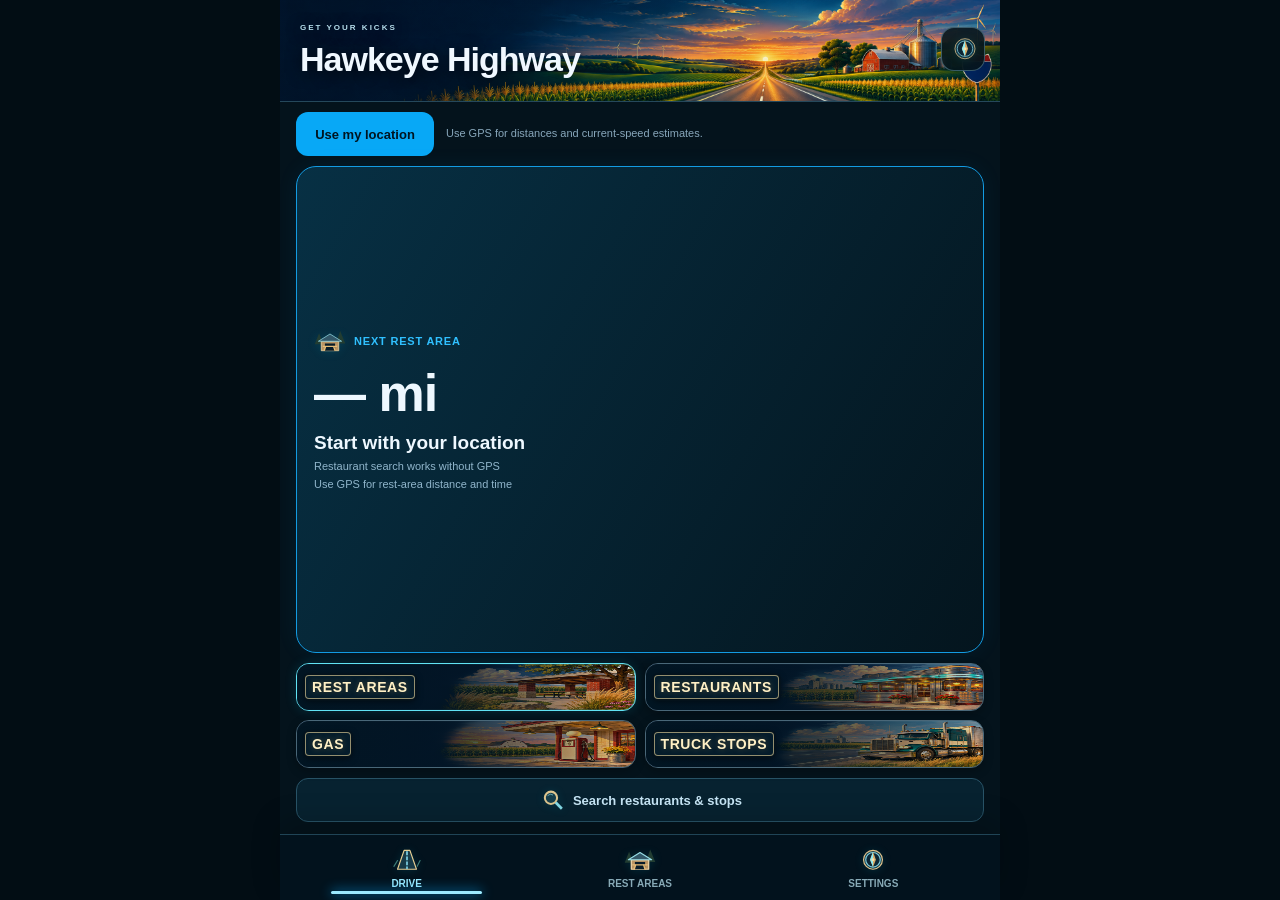
==== commit c9c7683f: "Separate Rock Falls Godfather’s identity from Love’s host search match" ====
--- a/hawkeye.html
+++ b/hawkeye.html
@@ -1 +1 @@
-<!doctype html><html lang="en"><head><meta charset="utf-8"><meta name="viewport" content="width=device-width,initial-scale=1,viewport-fit=cover"><script src="trip-navigation-v2.js?v=rockfalls15"></script><meta name="theme-color" content="#04131c"><title>Hawkeye Highway · Get Your Kicks</title><link rel="stylesheet" href="app.css"><link rel="stylesheet" href="neon.css"><link rel="stylesheet" href="highway.css"><link rel="stylesheet" href="trip-settings-v1.css?v=routes9"><link rel="stylesheet" href="compact-dashboard-v1.css"><link rel="stylesheet" href="roadside-art-v2.css?v=repair11"><link rel="stylesheet" href="brand-logos-v1.css?v=logos13"><script src="brand-logos-v2.js?v=logos14"></script></head><body><div class="shell"><header class="route-header hawkeye-header"><div class="route-header-art" aria-label="Hawkeye Highway cornfields banner"><div class="route-header-copy"><small>GET YOUR KICKS</small><h1>Hawkeye Highway</h1></div></div><a class="brand" href="start.html"><span class="shield"><small>ROAD</small><b>80</b></span><span>Get Your <em>Kicks</em></span></a><button class="avatar" id="highway-settings-open" aria-label="Trip settings">&#9881;</button></header><main><div class="highway-controls"><button id="locate" class="primary">➤ Use my location</button><p id="gps-status" role="status" class="small-note">Use GPS for stops ahead, or switch on test drive.</p></div><div id="rest-ticker" class="ticker" aria-label="Next rest area"></div><div class="dashboard-services"><button data-category="Rest">&#127359; Rest Areas</button><button data-category="Food">&#9832; Restaurants</button><button data-category="Fuel">&#9981; Gas</button><button data-category="Truck">&#128667; Truck Stops</button></div><button id="dashboard-search" class="secondary wide">&#8981; Search restaurants &amp; stops</button></main></div><nav class="bottom-nav" aria-label="Trip navigation"><button id="drive-tab" class="active">➤<span>Drive</span></button><button id="rest-tab">🅿<span>Rest Areas</span></button><button id="settings-tab">&#9881;<span>Settings</span></button></nav><script src="highway-core.js"></script><script src="restaurant-search.js"></script><script src="travel-utils-v1.js"></script><script defer src="highway-app-v9.js?v=rockfalls15"></script><dialog id="highway-settings"><button class="close" id="highway-settings-close" aria-label="Close settings">&times;</button><h2 class="sheet-title">Trip settings</h2><p class="sheet-intro">Tap a route to switch immediately. Direction is saved for each trip.</p><div class="trip-picker" aria-label="Choose route"><p class="eyebrow">YOUR ROUTE · TAP TO SWITCH</p><div class="trip-picker-buttons"><button type="button" data-trip="start.html" aria-pressed="false">Route 66<small>Chicago ↔ Santa Monica</small></button><button type="button" data-trip="hawkeye.html" aria-pressed="true">Hawkeye Highway<small>I-88 / I-80 · Chicago ↔ Council Bluffs</small></button></div><select id="trip-choice" hidden aria-hidden="true"><option value="hawkeye.html" selected>Hawkeye Highway</option><option value="start.html">Route 66</option></select></div><label class="field">Travel direction<select id="travel-direction"><option value="WB">Chicago / Downers Grove → Council Bluffs</option><option value="EB">Council Bluffs → Chicago / Downers Grove</option></select></label><details class="test-panel"><summary>Test drive · simulate your progress</summary><label class="check"><input id="test-on" type="checkbox"> Enable clearly labeled test mode</label><input id="test-progress" type="range" min="0" max="440" value="0" step="0.1" aria-label="Simulated miles along Hawkeye Highway"><p id="test-status" class="small-note">Test mode is off. Your starting location is never assumed.</p></details><button class="primary wide" id="highway-settings-save">Save settings</button></dialog><dialog id="highway-directory" class="directory-dialog"><div class="directory-heading"><h2>Stops along the way</h2><button id="directory-close" aria-label="Close stop list">&times;</button></div><div class="service-shortcuts" aria-label="Stop categories"><button data-category="Rest" class="active">🅿 Rest Areas</button><button data-category="Food">♨ Restaurants</button><button data-category="Fuel">⛽ Gas</button><button data-category="Truck">🚛 Truck Stops</button><button data-category="All">All stops</button></div><label class="search"><span>⌕</span><input id="place-search" type="search" placeholder="Godfather’s, Taco John’s, diesel…" aria-label="Search places by name, chain, town or amenity"></label><div class="browse-control"><label><input id="browse-all" type="checkbox"> Browse entire directory for planning</label><small>Without a fresh GPS fix, directory browsing is automatic. With GPS, stops follow your selected direction.</small></div><p id="list-status" class="small-note highway-count" role="status"></p><div id="places"></div><button id="show-more" class="secondary wide" hidden>Show more stops</button><div class="highway-coverage"><strong>Growing road pack</strong><p id="coverage"></p><p>Rest-area mileage follows the mapped highway and is approximate; entrance ramps add distance. Time estimates use current GPS speed, without traffic or stops. Off-route estimates exclude your approach to the highway. Fuel prices, hours and closures are not live. <a href="https://511ia.org/" target="_blank" rel="noopener">Check Iowa 511</a>.</p><p>Restaurant map data and road geometry © <a href="https://www.openstreetmap.org/copyright">OpenStreetMap contributors</a>, ODbL / OSRM. Rest areas: Iowa DOT and Illinois Tollway.</p></div></dialog><script defer src="compact-dashboard-v1.js"></script><script defer src="roadside-art-v1.js"></script></body></html>
+<!doctype html><html lang="en"><head><meta charset="utf-8"><meta name="viewport" content="width=device-width,initial-scale=1,viewport-fit=cover"><script src="trip-navigation-v2.js?v=identity16"></script><meta name="theme-color" content="#04131c"><title>Hawkeye Highway · Get Your Kicks</title><link rel="stylesheet" href="app.css"><link rel="stylesheet" href="neon.css"><link rel="stylesheet" href="highway.css"><link rel="stylesheet" href="trip-settings-v1.css?v=routes9"><link rel="stylesheet" href="compact-dashboard-v1.css"><link rel="stylesheet" href="roadside-art-v2.css?v=repair11"><link rel="stylesheet" href="brand-logos-v1.css?v=logos13"><script src="brand-logos-v3.js?v=identity16"></script></head><body><div class="shell"><header class="route-header hawkeye-header"><div class="route-header-art" aria-label="Hawkeye Highway cornfields banner"><div class="route-header-copy"><small>GET YOUR KICKS</small><h1>Hawkeye Highway</h1></div></div><a class="brand" href="start.html"><span class="shield"><small>ROAD</small><b>80</b></span><span>Get Your <em>Kicks</em></span></a><button class="avatar" id="highway-settings-open" aria-label="Trip settings">&#9881;</button></header><main><div class="highway-controls"><button id="locate" class="primary">➤ Use my location</button><p id="gps-status" role="status" class="small-note">Use GPS for stops ahead, or switch on test drive.</p></div><div id="rest-ticker" class="ticker" aria-label="Next rest area"></div><div class="dashboard-services"><button data-category="Rest">&#127359; Rest Areas</button><button data-category="Food">&#9832; Restaurants</button><button data-category="Fuel">&#9981; Gas</button><button data-category="Truck">&#128667; Truck Stops</button></div><button id="dashboard-search" class="secondary wide">&#8981; Search restaurants &amp; stops</button></main></div><nav class="bottom-nav" aria-label="Trip navigation"><button id="drive-tab" class="active">➤<span>Drive</span></button><button id="rest-tab">🅿<span>Rest Areas</span></button><button id="settings-tab">&#9881;<span>Settings</span></button></nav><script src="highway-core.js"></script><script src="restaurant-search.js"></script><script src="travel-utils-v1.js"></script><script defer src="highway-app-v10.js?v=identity16"></script><dialog id="highway-settings"><button class="close" id="highway-settings-close" aria-label="Close settings">&times;</button><h2 class="sheet-title">Trip settings</h2><p class="sheet-intro">Tap a route to switch immediately. Direction is saved for each trip.</p><div class="trip-picker" aria-label="Choose route"><p class="eyebrow">YOUR ROUTE · TAP TO SWITCH</p><div class="trip-picker-buttons"><button type="button" data-trip="start.html" aria-pressed="false">Route 66<small>Chicago ↔ Santa Monica</small></button><button type="button" data-trip="hawkeye.html" aria-pressed="true">Hawkeye Highway<small>I-88 / I-80 · Chicago ↔ Council Bluffs</small></button></div><select id="trip-choice" hidden aria-hidden="true"><option value="hawkeye.html" selected>Hawkeye Highway</option><option value="start.html">Route 66</option></select></div><label class="field">Travel direction<select id="travel-direction"><option value="WB">Chicago / Downers Grove → Council Bluffs</option><option value="EB">Council Bluffs → Chicago / Downers Grove</option></select></label><details class="test-panel"><summary>Test drive · simulate your progress</summary><label class="check"><input id="test-on" type="checkbox"> Enable clearly labeled test mode</label><input id="test-progress" type="range" min="0" max="440" value="0" step="0.1" aria-label="Simulated miles along Hawkeye Highway"><p id="test-status" class="small-note">Test mode is off. Your starting location is never assumed.</p></details><button class="primary wide" id="highway-settings-save">Save settings</button></dialog><dialog id="highway-directory" class="directory-dialog"><div class="directory-heading"><h2>Stops along the way</h2><button id="directory-close" aria-label="Close stop list">&times;</button></div><div class="service-shortcuts" aria-label="Stop categories"><button data-category="Rest" class="active">🅿 Rest Areas</button><button data-category="Food">♨ Restaurants</button><button data-category="Fuel">⛽ Gas</button><button data-category="Truck">🚛 Truck Stops</button><button data-category="All">All stops</button></div><label class="search"><span>⌕</span><input id="place-search" type="search" placeholder="Godfather’s, Taco John’s, diesel…" aria-label="Search places by name, chain, town or amenity"></label><div class="browse-control"><label><input id="browse-all" type="checkbox"> Browse entire directory for planning</label><small>Without a fresh GPS fix, directory browsing is automatic. With GPS, stops follow your selected direction.</small></div><p id="list-status" class="small-note highway-count" role="status"></p><div id="places"></div><button id="show-more" class="secondary wide" hidden>Show more stops</button><div class="highway-coverage"><strong>Growing road pack</strong><p id="coverage"></p><p>Rest-area mileage follows the mapped highway and is approximate; entrance ramps add distance. Time estimates use current GPS speed, without traffic or stops. Off-route estimates exclude your approach to the highway. Fuel prices, hours and closures are not live. <a href="https://511ia.org/" target="_blank" rel="noopener">Check Iowa 511</a>.</p><p>Restaurant map data and road geometry © <a href="https://www.openstreetmap.org/copyright">OpenStreetMap contributors</a>, ODbL / OSRM. Rest areas: Iowa DOT and Illinois Tollway.</p></div></dialog><script defer src="compact-dashboard-v2.js?v=identity16"></script><script defer src="roadside-art-v1.js"></script></body></html>
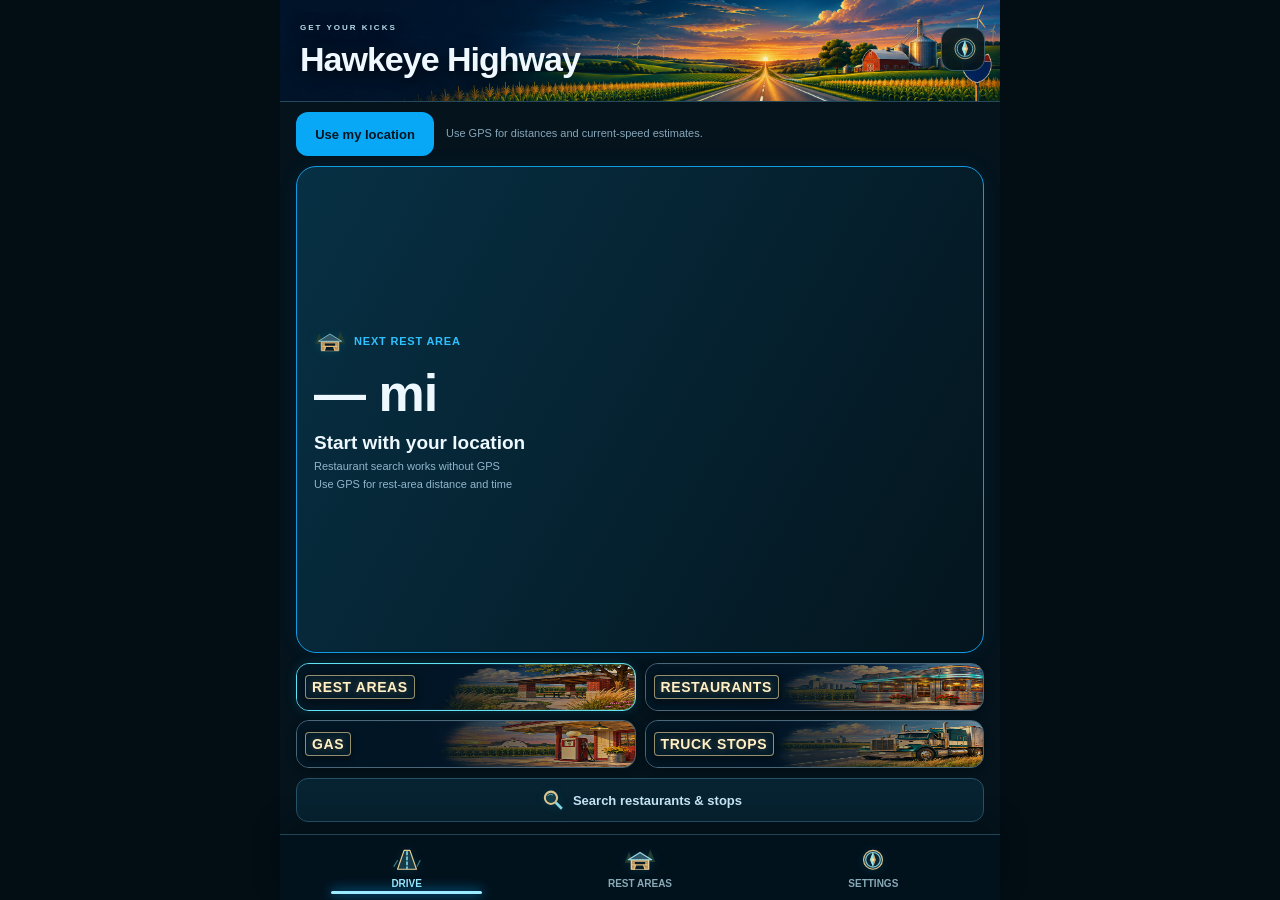
==== commit ff8a08b2: "Add sourced direction-specific restaurant exits for I-88/I-80" ====
--- a/hawkeye.html
+++ b/hawkeye.html
@@ -1 +1 @@
-<!doctype html><html lang="en"><head><meta charset="utf-8"><meta name="viewport" content="width=device-width,initial-scale=1,viewport-fit=cover"><script src="trip-navigation-v2.js?v=identity16"></script><meta name="theme-color" content="#04131c"><title>Hawkeye Highway · Get Your Kicks</title><link rel="stylesheet" href="app.css"><link rel="stylesheet" href="neon.css"><link rel="stylesheet" href="highway.css"><link rel="stylesheet" href="trip-settings-v1.css?v=routes9"><link rel="stylesheet" href="compact-dashboard-v1.css"><link rel="stylesheet" href="roadside-art-v2.css?v=repair11"><link rel="stylesheet" href="brand-logos-v1.css?v=logos13"><script src="brand-logos-v3.js?v=identity16"></script></head><body><div class="shell"><header class="route-header hawkeye-header"><div class="route-header-art" aria-label="Hawkeye Highway cornfields banner"><div class="route-header-copy"><small>GET YOUR KICKS</small><h1>Hawkeye Highway</h1></div></div><a class="brand" href="start.html"><span class="shield"><small>ROAD</small><b>80</b></span><span>Get Your <em>Kicks</em></span></a><button class="avatar" id="highway-settings-open" aria-label="Trip settings">&#9881;</button></header><main><div class="highway-controls"><button id="locate" class="primary">➤ Use my location</button><p id="gps-status" role="status" class="small-note">Use GPS for stops ahead, or switch on test drive.</p></div><div id="rest-ticker" class="ticker" aria-label="Next rest area"></div><div class="dashboard-services"><button data-category="Rest">&#127359; Rest Areas</button><button data-category="Food">&#9832; Restaurants</button><button data-category="Fuel">&#9981; Gas</button><button data-category="Truck">&#128667; Truck Stops</button></div><button id="dashboard-search" class="secondary wide">&#8981; Search restaurants &amp; stops</button></main></div><nav class="bottom-nav" aria-label="Trip navigation"><button id="drive-tab" class="active">➤<span>Drive</span></button><button id="rest-tab">🅿<span>Rest Areas</span></button><button id="settings-tab">&#9881;<span>Settings</span></button></nav><script src="highway-core.js"></script><script src="restaurant-search.js"></script><script src="travel-utils-v1.js"></script><script defer src="highway-app-v10.js?v=identity16"></script><dialog id="highway-settings"><button class="close" id="highway-settings-close" aria-label="Close settings">&times;</button><h2 class="sheet-title">Trip settings</h2><p class="sheet-intro">Tap a route to switch immediately. Direction is saved for each trip.</p><div class="trip-picker" aria-label="Choose route"><p class="eyebrow">YOUR ROUTE · TAP TO SWITCH</p><div class="trip-picker-buttons"><button type="button" data-trip="start.html" aria-pressed="false">Route 66<small>Chicago ↔ Santa Monica</small></button><button type="button" data-trip="hawkeye.html" aria-pressed="true">Hawkeye Highway<small>I-88 / I-80 · Chicago ↔ Council Bluffs</small></button></div><select id="trip-choice" hidden aria-hidden="true"><option value="hawkeye.html" selected>Hawkeye Highway</option><option value="start.html">Route 66</option></select></div><label class="field">Travel direction<select id="travel-direction"><option value="WB">Chicago / Downers Grove → Council Bluffs</option><option value="EB">Council Bluffs → Chicago / Downers Grove</option></select></label><details class="test-panel"><summary>Test drive · simulate your progress</summary><label class="check"><input id="test-on" type="checkbox"> Enable clearly labeled test mode</label><input id="test-progress" type="range" min="0" max="440" value="0" step="0.1" aria-label="Simulated miles along Hawkeye Highway"><p id="test-status" class="small-note">Test mode is off. Your starting location is never assumed.</p></details><button class="primary wide" id="highway-settings-save">Save settings</button></dialog><dialog id="highway-directory" class="directory-dialog"><div class="directory-heading"><h2>Stops along the way</h2><button id="directory-close" aria-label="Close stop list">&times;</button></div><div class="service-shortcuts" aria-label="Stop categories"><button data-category="Rest" class="active">🅿 Rest Areas</button><button data-category="Food">♨ Restaurants</button><button data-category="Fuel">⛽ Gas</button><button data-category="Truck">🚛 Truck Stops</button><button data-category="All">All stops</button></div><label class="search"><span>⌕</span><input id="place-search" type="search" placeholder="Godfather’s, Taco John’s, diesel…" aria-label="Search places by name, chain, town or amenity"></label><div class="browse-control"><label><input id="browse-all" type="checkbox"> Browse entire directory for planning</label><small>Without a fresh GPS fix, directory browsing is automatic. With GPS, stops follow your selected direction.</small></div><p id="list-status" class="small-note highway-count" role="status"></p><div id="places"></div><button id="show-more" class="secondary wide" hidden>Show more stops</button><div class="highway-coverage"><strong>Growing road pack</strong><p id="coverage"></p><p>Rest-area mileage follows the mapped highway and is approximate; entrance ramps add distance. Time estimates use current GPS speed, without traffic or stops. Off-route estimates exclude your approach to the highway. Fuel prices, hours and closures are not live. <a href="https://511ia.org/" target="_blank" rel="noopener">Check Iowa 511</a>.</p><p>Restaurant map data and road geometry © <a href="https://www.openstreetmap.org/copyright">OpenStreetMap contributors</a>, ODbL / OSRM. Rest areas: Iowa DOT and Illinois Tollway.</p></div></dialog><script defer src="compact-dashboard-v2.js?v=identity16"></script><script defer src="roadside-art-v1.js"></script></body></html>
+<!doctype html><html lang="en"><head><meta charset="utf-8"><meta name="viewport" content="width=device-width,initial-scale=1,viewport-fit=cover"><script src="trip-navigation-v2.js?v=exits17"></script><meta name="theme-color" content="#04131c"><title>Hawkeye Highway · Get Your Kicks</title><link rel="stylesheet" href="app.css"><link rel="stylesheet" href="neon.css"><link rel="stylesheet" href="highway.css"><link rel="stylesheet" href="trip-settings-v1.css?v=routes9"><link rel="stylesheet" href="compact-dashboard-v1.css"><link rel="stylesheet" href="roadside-art-v2.css?v=repair11"><link rel="stylesheet" href="brand-logos-v1.css?v=logos13"><script src="brand-logos-v3.js?v=exits17"></script></head><body><div class="shell"><header class="route-header hawkeye-header"><div class="route-header-art" aria-label="Hawkeye Highway cornfields banner"><div class="route-header-copy"><small>GET YOUR KICKS</small><h1>Hawkeye Highway</h1></div></div><a class="brand" href="start.html"><span class="shield"><small>ROAD</small><b>80</b></span><span>Get Your <em>Kicks</em></span></a><button class="avatar" id="highway-settings-open" aria-label="Trip settings">&#9881;</button></header><main><div class="highway-controls"><button id="locate" class="primary">➤ Use my location</button><p id="gps-status" role="status" class="small-note">Use GPS for stops ahead, or switch on test drive.</p></div><div id="rest-ticker" class="ticker" aria-label="Next rest area"></div><div class="dashboard-services"><button data-category="Rest">&#127359; Rest Areas</button><button data-category="Food">&#9832; Restaurants</button><button data-category="Fuel">&#9981; Gas</button><button data-category="Truck">&#128667; Truck Stops</button></div><button id="dashboard-search" class="secondary wide">&#8981; Search restaurants &amp; stops</button></main></div><nav class="bottom-nav" aria-label="Trip navigation"><button id="drive-tab" class="active">➤<span>Drive</span></button><button id="rest-tab">🅿<span>Rest Areas</span></button><button id="settings-tab">&#9881;<span>Settings</span></button></nav><script src="highway-core.js"></script><script src="restaurant-search.js"></script><script src="travel-utils-v1.js"></script><script defer src="highway-app-v11.js?v=exits17"></script><dialog id="highway-settings"><button class="close" id="highway-settings-close" aria-label="Close settings">&times;</button><h2 class="sheet-title">Trip settings</h2><p class="sheet-intro">Tap a route to switch immediately. Direction is saved for each trip.</p><div class="trip-picker" aria-label="Choose route"><p class="eyebrow">YOUR ROUTE · TAP TO SWITCH</p><div class="trip-picker-buttons"><button type="button" data-trip="start.html" aria-pressed="false">Route 66<small>Chicago ↔ Santa Monica</small></button><button type="button" data-trip="hawkeye.html" aria-pressed="true">Hawkeye Highway<small>I-88 / I-80 · Chicago ↔ Council Bluffs</small></button></div><select id="trip-choice" hidden aria-hidden="true"><option value="hawkeye.html" selected>Hawkeye Highway</option><option value="start.html">Route 66</option></select></div><label class="field">Travel direction<select id="travel-direction"><option value="WB">Chicago / Downers Grove → Council Bluffs</option><option value="EB">Council Bluffs → Chicago / Downers Grove</option></select></label><details class="test-panel"><summary>Test drive · simulate your progress</summary><label class="check"><input id="test-on" type="checkbox"> Enable clearly labeled test mode</label><input id="test-progress" type="range" min="0" max="440" value="0" step="0.1" aria-label="Simulated miles along Hawkeye Highway"><p id="test-status" class="small-note">Test mode is off. Your starting location is never assumed.</p></details><button class="primary wide" id="highway-settings-save">Save settings</button></dialog><dialog id="highway-directory" class="directory-dialog"><div class="directory-heading"><h2>Stops along the way</h2><button id="directory-close" aria-label="Close stop list">&times;</button></div><div class="service-shortcuts" aria-label="Stop categories"><button data-category="Rest" class="active">🅿 Rest Areas</button><button data-category="Food">♨ Restaurants</button><button data-category="Fuel">⛽ Gas</button><button data-category="Truck">🚛 Truck Stops</button><button data-category="All">All stops</button></div><label class="search"><span>⌕</span><input id="place-search" type="search" placeholder="Godfather’s, Taco John’s, diesel…" aria-label="Search places by name, chain, town or amenity"></label><div class="browse-control"><label><input id="browse-all" type="checkbox"> Browse entire directory for planning</label><small>Without a fresh GPS fix, directory browsing is automatic. With GPS, stops follow your selected direction.</small></div><p id="list-status" class="small-note highway-count" role="status"></p><div id="places"></div><button id="show-more" class="secondary wide" hidden>Show more stops</button><div class="highway-coverage"><strong>Growing road pack</strong><p id="coverage"></p><p>Rest-area mileage follows the mapped highway and is approximate; entrance ramps add distance. Time estimates use current GPS speed, without traffic or stops. Off-route estimates exclude your approach to the highway. Fuel prices, hours and closures are not live. <a href="https://511ia.org/" target="_blank" rel="noopener">Check Iowa 511</a>.</p><p>Restaurant map data and road geometry © <a href="https://www.openstreetmap.org/copyright">OpenStreetMap contributors</a>, ODbL / OSRM. Rest areas: Iowa DOT and Illinois Tollway.</p></div></dialog><script defer src="compact-dashboard-v2.js?v=exits17"></script><script defer src="roadside-art-v1.js"></script></body></html>
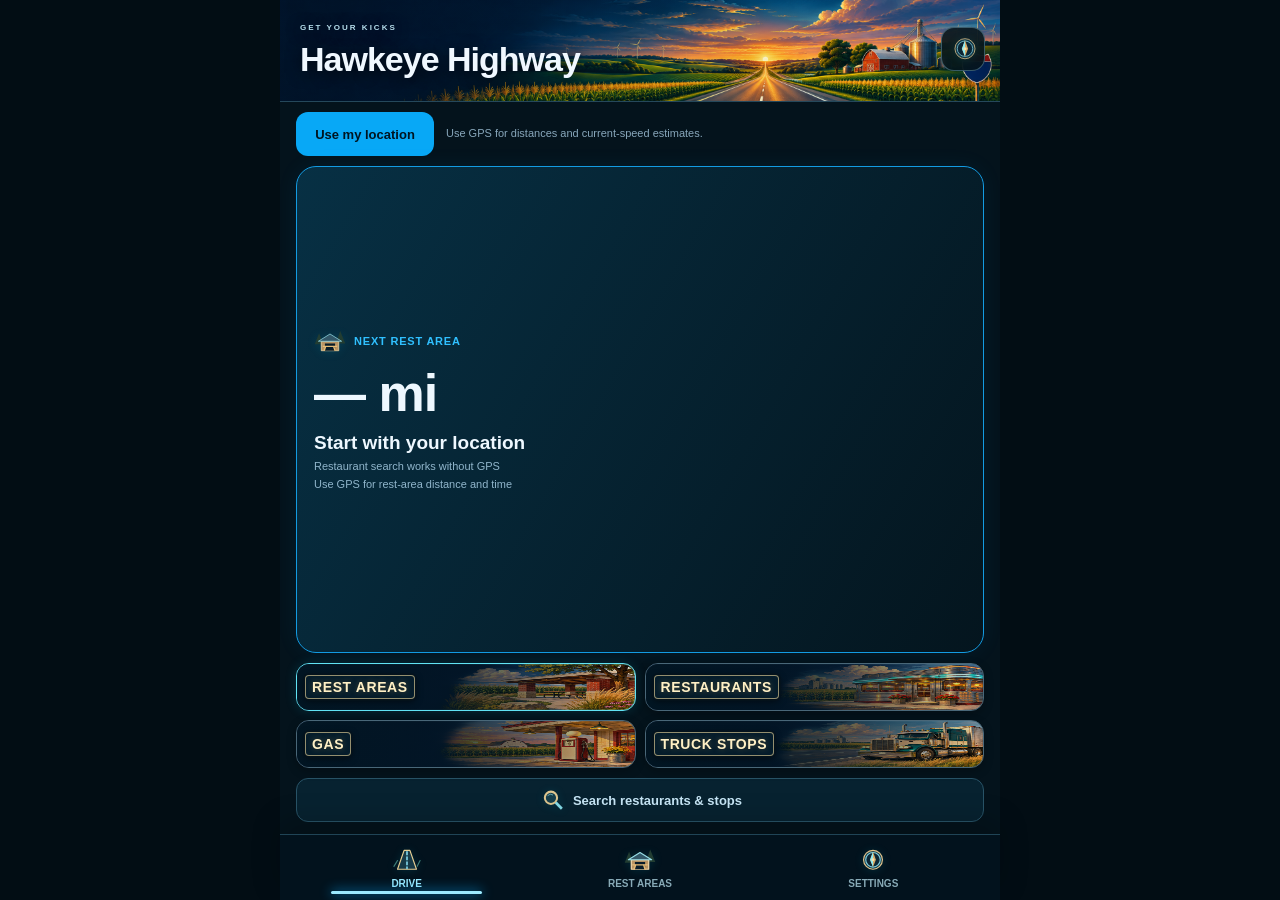
==== commit e9df0a67: "Show readable restaurant labels and add 72 sourced street addresses" ====
--- a/hawkeye.html
+++ b/hawkeye.html
@@ -1 +1 @@
-<!doctype html><html lang="en"><head><meta charset="utf-8"><meta name="viewport" content="width=device-width,initial-scale=1,viewport-fit=cover"><script src="trip-navigation-v2.js?v=exits17"></script><meta name="theme-color" content="#04131c"><title>Hawkeye Highway · Get Your Kicks</title><link rel="stylesheet" href="app.css"><link rel="stylesheet" href="neon.css"><link rel="stylesheet" href="highway.css"><link rel="stylesheet" href="trip-settings-v1.css?v=routes9"><link rel="stylesheet" href="compact-dashboard-v1.css"><link rel="stylesheet" href="roadside-art-v2.css?v=repair11"><link rel="stylesheet" href="brand-logos-v1.css?v=logos13"><script src="brand-logos-v3.js?v=exits17"></script></head><body><div class="shell"><header class="route-header hawkeye-header"><div class="route-header-art" aria-label="Hawkeye Highway cornfields banner"><div class="route-header-copy"><small>GET YOUR KICKS</small><h1>Hawkeye Highway</h1></div></div><a class="brand" href="start.html"><span class="shield"><small>ROAD</small><b>80</b></span><span>Get Your <em>Kicks</em></span></a><button class="avatar" id="highway-settings-open" aria-label="Trip settings">&#9881;</button></header><main><div class="highway-controls"><button id="locate" class="primary">➤ Use my location</button><p id="gps-status" role="status" class="small-note">Use GPS for stops ahead, or switch on test drive.</p></div><div id="rest-ticker" class="ticker" aria-label="Next rest area"></div><div class="dashboard-services"><button data-category="Rest">&#127359; Rest Areas</button><button data-category="Food">&#9832; Restaurants</button><button data-category="Fuel">&#9981; Gas</button><button data-category="Truck">&#128667; Truck Stops</button></div><button id="dashboard-search" class="secondary wide">&#8981; Search restaurants &amp; stops</button></main></div><nav class="bottom-nav" aria-label="Trip navigation"><button id="drive-tab" class="active">➤<span>Drive</span></button><button id="rest-tab">🅿<span>Rest Areas</span></button><button id="settings-tab">&#9881;<span>Settings</span></button></nav><script src="highway-core.js"></script><script src="restaurant-search.js"></script><script src="travel-utils-v1.js"></script><script defer src="highway-app-v11.js?v=exits17"></script><dialog id="highway-settings"><button class="close" id="highway-settings-close" aria-label="Close settings">&times;</button><h2 class="sheet-title">Trip settings</h2><p class="sheet-intro">Tap a route to switch immediately. Direction is saved for each trip.</p><div class="trip-picker" aria-label="Choose route"><p class="eyebrow">YOUR ROUTE · TAP TO SWITCH</p><div class="trip-picker-buttons"><button type="button" data-trip="start.html" aria-pressed="false">Route 66<small>Chicago ↔ Santa Monica</small></button><button type="button" data-trip="hawkeye.html" aria-pressed="true">Hawkeye Highway<small>I-88 / I-80 · Chicago ↔ Council Bluffs</small></button></div><select id="trip-choice" hidden aria-hidden="true"><option value="hawkeye.html" selected>Hawkeye Highway</option><option value="start.html">Route 66</option></select></div><label class="field">Travel direction<select id="travel-direction"><option value="WB">Chicago / Downers Grove → Council Bluffs</option><option value="EB">Council Bluffs → Chicago / Downers Grove</option></select></label><details class="test-panel"><summary>Test drive · simulate your progress</summary><label class="check"><input id="test-on" type="checkbox"> Enable clearly labeled test mode</label><input id="test-progress" type="range" min="0" max="440" value="0" step="0.1" aria-label="Simulated miles along Hawkeye Highway"><p id="test-status" class="small-note">Test mode is off. Your starting location is never assumed.</p></details><button class="primary wide" id="highway-settings-save">Save settings</button></dialog><dialog id="highway-directory" class="directory-dialog"><div class="directory-heading"><h2>Stops along the way</h2><button id="directory-close" aria-label="Close stop list">&times;</button></div><div class="service-shortcuts" aria-label="Stop categories"><button data-category="Rest" class="active">🅿 Rest Areas</button><button data-category="Food">♨ Restaurants</button><button data-category="Fuel">⛽ Gas</button><button data-category="Truck">🚛 Truck Stops</button><button data-category="All">All stops</button></div><label class="search"><span>⌕</span><input id="place-search" type="search" placeholder="Godfather’s, Taco John’s, diesel…" aria-label="Search places by name, chain, town or amenity"></label><div class="browse-control"><label><input id="browse-all" type="checkbox"> Browse entire directory for planning</label><small>Without a fresh GPS fix, directory browsing is automatic. With GPS, stops follow your selected direction.</small></div><p id="list-status" class="small-note highway-count" role="status"></p><div id="places"></div><button id="show-more" class="secondary wide" hidden>Show more stops</button><div class="highway-coverage"><strong>Growing road pack</strong><p id="coverage"></p><p>Rest-area mileage follows the mapped highway and is approximate; entrance ramps add distance. Time estimates use current GPS speed, without traffic or stops. Off-route estimates exclude your approach to the highway. Fuel prices, hours and closures are not live. <a href="https://511ia.org/" target="_blank" rel="noopener">Check Iowa 511</a>.</p><p>Restaurant map data and road geometry © <a href="https://www.openstreetmap.org/copyright">OpenStreetMap contributors</a>, ODbL / OSRM. Rest areas: Iowa DOT and Illinois Tollway.</p></div></dialog><script defer src="compact-dashboard-v2.js?v=exits17"></script><script defer src="roadside-art-v1.js"></script></body></html>
+<!doctype html><html lang="en"><head><meta charset="utf-8"><meta name="viewport" content="width=device-width,initial-scale=1,viewport-fit=cover"><script src="trip-navigation-v2.js?v=addresses18"></script><meta name="theme-color" content="#04131c"><title>Hawkeye Highway · Get Your Kicks</title><link rel="stylesheet" href="app.css"><link rel="stylesheet" href="neon.css"><link rel="stylesheet" href="highway.css"><link rel="stylesheet" href="trip-settings-v1.css?v=routes9"><link rel="stylesheet" href="compact-dashboard-v1.css"><link rel="stylesheet" href="roadside-art-v2.css?v=repair11"><link rel="stylesheet" href="brand-logos-v1.css?v=logos13"><script src="brand-logos-v3.js?v=addresses18"></script></head><body><div class="shell"><header class="route-header hawkeye-header"><div class="route-header-art" aria-label="Hawkeye Highway cornfields banner"><div class="route-header-copy"><small>GET YOUR KICKS</small><h1>Hawkeye Highway</h1></div></div><a class="brand" href="start.html"><span class="shield"><small>ROAD</small><b>80</b></span><span>Get Your <em>Kicks</em></span></a><button class="avatar" id="highway-settings-open" aria-label="Trip settings">&#9881;</button></header><main><div class="highway-controls"><button id="locate" class="primary">➤ Use my location</button><p id="gps-status" role="status" class="small-note">Use GPS for stops ahead, or switch on test drive.</p></div><div id="rest-ticker" class="ticker" aria-label="Next rest area"></div><div class="dashboard-services"><button data-category="Rest">&#127359; Rest Areas</button><button data-category="Food">&#9832; Restaurants</button><button data-category="Fuel">&#9981; Gas</button><button data-category="Truck">&#128667; Truck Stops</button></div><button id="dashboard-search" class="secondary wide">&#8981; Search restaurants &amp; stops</button></main></div><nav class="bottom-nav" aria-label="Trip navigation"><button id="drive-tab" class="active">➤<span>Drive</span></button><button id="rest-tab">🅿<span>Rest Areas</span></button><button id="settings-tab">&#9881;<span>Settings</span></button></nav><script src="highway-core.js"></script><script src="restaurant-search.js"></script><script src="travel-utils-v1.js"></script><script defer src="highway-app-v12.js?v=addresses18"></script><dialog id="highway-settings"><button class="close" id="highway-settings-close" aria-label="Close settings">&times;</button><h2 class="sheet-title">Trip settings</h2><p class="sheet-intro">Tap a route to switch immediately. Direction is saved for each trip.</p><div class="trip-picker" aria-label="Choose route"><p class="eyebrow">YOUR ROUTE · TAP TO SWITCH</p><div class="trip-picker-buttons"><button type="button" data-trip="start.html" aria-pressed="false">Route 66<small>Chicago ↔ Santa Monica</small></button><button type="button" data-trip="hawkeye.html" aria-pressed="true">Hawkeye Highway<small>I-88 / I-80 · Chicago ↔ Council Bluffs</small></button></div><select id="trip-choice" hidden aria-hidden="true"><option value="hawkeye.html" selected>Hawkeye Highway</option><option value="start.html">Route 66</option></select></div><label class="field">Travel direction<select id="travel-direction"><option value="WB">Chicago / Downers Grove → Council Bluffs</option><option value="EB">Council Bluffs → Chicago / Downers Grove</option></select></label><details class="test-panel"><summary>Test drive · simulate your progress</summary><label class="check"><input id="test-on" type="checkbox"> Enable clearly labeled test mode</label><input id="test-progress" type="range" min="0" max="440" value="0" step="0.1" aria-label="Simulated miles along Hawkeye Highway"><p id="test-status" class="small-note">Test mode is off. Your starting location is never assumed.</p></details><button class="primary wide" id="highway-settings-save">Save settings</button></dialog><dialog id="highway-directory" class="directory-dialog"><div class="directory-heading"><h2>Stops along the way</h2><button id="directory-close" aria-label="Close stop list">&times;</button></div><div class="service-shortcuts" aria-label="Stop categories"><button data-category="Rest" class="active">🅿 Rest Areas</button><button data-category="Food">♨ Restaurants</button><button data-category="Fuel">⛽ Gas</button><button data-category="Truck">🚛 Truck Stops</button><button data-category="All">All stops</button></div><label class="search"><span>⌕</span><input id="place-search" type="search" placeholder="Godfather’s, Taco John’s, diesel…" aria-label="Search places by name, chain, town or amenity"></label><div class="browse-control"><label><input id="browse-all" type="checkbox"> Browse entire directory for planning</label><small>Without a fresh GPS fix, directory browsing is automatic. With GPS, stops follow your selected direction.</small></div><p id="list-status" class="small-note highway-count" role="status"></p><div id="places"></div><button id="show-more" class="secondary wide" hidden>Show more stops</button><div class="highway-coverage"><strong>Growing road pack</strong><p id="coverage"></p><p>Rest-area mileage follows the mapped highway and is approximate; entrance ramps add distance. Time estimates use current GPS speed, without traffic or stops. Off-route estimates exclude your approach to the highway. Fuel prices, hours and closures are not live. <a href="https://511ia.org/" target="_blank" rel="noopener">Check Iowa 511</a>.</p><p>Restaurant map data and road geometry © <a href="https://www.openstreetmap.org/copyright">OpenStreetMap contributors</a>, ODbL / OSRM. Rest areas: Iowa DOT and Illinois Tollway.</p></div></dialog><script defer src="compact-dashboard-v2.js?v=addresses18"></script><script defer src="roadside-art-v1.js"></script></body></html>
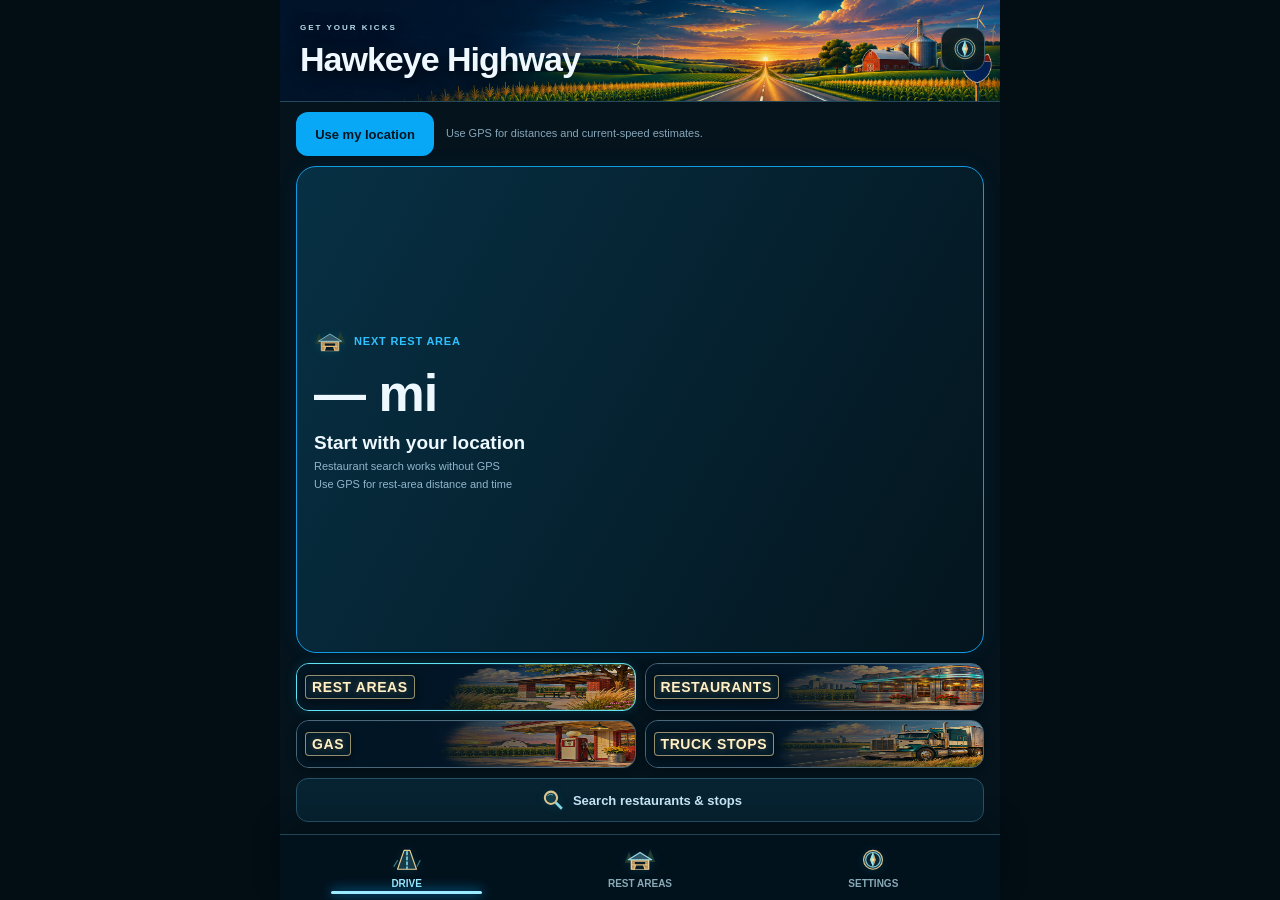
==== commit 83c386ed: "Audit all restaurant address fields, clean labels and flag stale listings" ====
--- a/hawkeye.html
+++ b/hawkeye.html
@@ -1 +1 @@
-<!doctype html><html lang="en"><head><meta charset="utf-8"><meta name="viewport" content="width=device-width,initial-scale=1,viewport-fit=cover"><script src="trip-navigation-v2.js?v=addresses18"></script><meta name="theme-color" content="#04131c"><title>Hawkeye Highway · Get Your Kicks</title><link rel="stylesheet" href="app.css"><link rel="stylesheet" href="neon.css"><link rel="stylesheet" href="highway.css"><link rel="stylesheet" href="trip-settings-v1.css?v=routes9"><link rel="stylesheet" href="compact-dashboard-v1.css"><link rel="stylesheet" href="roadside-art-v2.css?v=repair11"><link rel="stylesheet" href="brand-logos-v1.css?v=logos13"><script src="brand-logos-v3.js?v=addresses18"></script></head><body><div class="shell"><header class="route-header hawkeye-header"><div class="route-header-art" aria-label="Hawkeye Highway cornfields banner"><div class="route-header-copy"><small>GET YOUR KICKS</small><h1>Hawkeye Highway</h1></div></div><a class="brand" href="start.html"><span class="shield"><small>ROAD</small><b>80</b></span><span>Get Your <em>Kicks</em></span></a><button class="avatar" id="highway-settings-open" aria-label="Trip settings">&#9881;</button></header><main><div class="highway-controls"><button id="locate" class="primary">➤ Use my location</button><p id="gps-status" role="status" class="small-note">Use GPS for stops ahead, or switch on test drive.</p></div><div id="rest-ticker" class="ticker" aria-label="Next rest area"></div><div class="dashboard-services"><button data-category="Rest">&#127359; Rest Areas</button><button data-category="Food">&#9832; Restaurants</button><button data-category="Fuel">&#9981; Gas</button><button data-category="Truck">&#128667; Truck Stops</button></div><button id="dashboard-search" class="secondary wide">&#8981; Search restaurants &amp; stops</button></main></div><nav class="bottom-nav" aria-label="Trip navigation"><button id="drive-tab" class="active">➤<span>Drive</span></button><button id="rest-tab">🅿<span>Rest Areas</span></button><button id="settings-tab">&#9881;<span>Settings</span></button></nav><script src="highway-core.js"></script><script src="restaurant-search.js"></script><script src="travel-utils-v1.js"></script><script defer src="highway-app-v12.js?v=addresses18"></script><dialog id="highway-settings"><button class="close" id="highway-settings-close" aria-label="Close settings">&times;</button><h2 class="sheet-title">Trip settings</h2><p class="sheet-intro">Tap a route to switch immediately. Direction is saved for each trip.</p><div class="trip-picker" aria-label="Choose route"><p class="eyebrow">YOUR ROUTE · TAP TO SWITCH</p><div class="trip-picker-buttons"><button type="button" data-trip="start.html" aria-pressed="false">Route 66<small>Chicago ↔ Santa Monica</small></button><button type="button" data-trip="hawkeye.html" aria-pressed="true">Hawkeye Highway<small>I-88 / I-80 · Chicago ↔ Council Bluffs</small></button></div><select id="trip-choice" hidden aria-hidden="true"><option value="hawkeye.html" selected>Hawkeye Highway</option><option value="start.html">Route 66</option></select></div><label class="field">Travel direction<select id="travel-direction"><option value="WB">Chicago / Downers Grove → Council Bluffs</option><option value="EB">Council Bluffs → Chicago / Downers Grove</option></select></label><details class="test-panel"><summary>Test drive · simulate your progress</summary><label class="check"><input id="test-on" type="checkbox"> Enable clearly labeled test mode</label><input id="test-progress" type="range" min="0" max="440" value="0" step="0.1" aria-label="Simulated miles along Hawkeye Highway"><p id="test-status" class="small-note">Test mode is off. Your starting location is never assumed.</p></details><button class="primary wide" id="highway-settings-save">Save settings</button></dialog><dialog id="highway-directory" class="directory-dialog"><div class="directory-heading"><h2>Stops along the way</h2><button id="directory-close" aria-label="Close stop list">&times;</button></div><div class="service-shortcuts" aria-label="Stop categories"><button data-category="Rest" class="active">🅿 Rest Areas</button><button data-category="Food">♨ Restaurants</button><button data-category="Fuel">⛽ Gas</button><button data-category="Truck">🚛 Truck Stops</button><button data-category="All">All stops</button></div><label class="search"><span>⌕</span><input id="place-search" type="search" placeholder="Godfather’s, Taco John’s, diesel…" aria-label="Search places by name, chain, town or amenity"></label><div class="browse-control"><label><input id="browse-all" type="checkbox"> Browse entire directory for planning</label><small>Without a fresh GPS fix, directory browsing is automatic. With GPS, stops follow your selected direction.</small></div><p id="list-status" class="small-note highway-count" role="status"></p><div id="places"></div><button id="show-more" class="secondary wide" hidden>Show more stops</button><div class="highway-coverage"><strong>Growing road pack</strong><p id="coverage"></p><p>Rest-area mileage follows the mapped highway and is approximate; entrance ramps add distance. Time estimates use current GPS speed, without traffic or stops. Off-route estimates exclude your approach to the highway. Fuel prices, hours and closures are not live. <a href="https://511ia.org/" target="_blank" rel="noopener">Check Iowa 511</a>.</p><p>Restaurant map data and road geometry © <a href="https://www.openstreetmap.org/copyright">OpenStreetMap contributors</a>, ODbL / OSRM. Rest areas: Iowa DOT and Illinois Tollway.</p></div></dialog><script defer src="compact-dashboard-v2.js?v=addresses18"></script><script defer src="roadside-art-v1.js"></script></body></html>
+<!doctype html><html lang="en"><head><meta charset="utf-8"><meta name="viewport" content="width=device-width,initial-scale=1,viewport-fit=cover"><script src="trip-navigation-v2.js?v=directory19"></script><meta name="theme-color" content="#04131c"><title>Hawkeye Highway · Get Your Kicks</title><link rel="stylesheet" href="app.css"><link rel="stylesheet" href="neon.css"><link rel="stylesheet" href="highway.css"><link rel="stylesheet" href="trip-settings-v1.css?v=routes9"><link rel="stylesheet" href="compact-dashboard-v1.css"><link rel="stylesheet" href="roadside-art-v2.css?v=repair11"><link rel="stylesheet" href="brand-logos-v1.css?v=logos13"><script src="brand-logos-v3.js?v=directory19"></script></head><body><div class="shell"><header class="route-header hawkeye-header"><div class="route-header-art" aria-label="Hawkeye Highway cornfields banner"><div class="route-header-copy"><small>GET YOUR KICKS</small><h1>Hawkeye Highway</h1></div></div><a class="brand" href="start.html"><span class="shield"><small>ROAD</small><b>80</b></span><span>Get Your <em>Kicks</em></span></a><button class="avatar" id="highway-settings-open" aria-label="Trip settings">&#9881;</button></header><main><div class="highway-controls"><button id="locate" class="primary">➤ Use my location</button><p id="gps-status" role="status" class="small-note">Use GPS for stops ahead, or switch on test drive.</p></div><div id="rest-ticker" class="ticker" aria-label="Next rest area"></div><div class="dashboard-services"><button data-category="Rest">&#127359; Rest Areas</button><button data-category="Food">&#9832; Restaurants</button><button data-category="Fuel">&#9981; Gas</button><button data-category="Truck">&#128667; Truck Stops</button></div><button id="dashboard-search" class="secondary wide">&#8981; Search restaurants &amp; stops</button></main></div><nav class="bottom-nav" aria-label="Trip navigation"><button id="drive-tab" class="active">➤<span>Drive</span></button><button id="rest-tab">🅿<span>Rest Areas</span></button><button id="settings-tab">&#9881;<span>Settings</span></button></nav><script src="highway-core.js"></script><script src="restaurant-search.js"></script><script src="travel-utils-v1.js"></script><script defer src="highway-app-v13.js?v=directory19"></script><dialog id="highway-settings"><button class="close" id="highway-settings-close" aria-label="Close settings">&times;</button><h2 class="sheet-title">Trip settings</h2><p class="sheet-intro">Tap a route to switch immediately. Direction is saved for each trip.</p><div class="trip-picker" aria-label="Choose route"><p class="eyebrow">YOUR ROUTE · TAP TO SWITCH</p><div class="trip-picker-buttons"><button type="button" data-trip="start.html" aria-pressed="false">Route 66<small>Chicago ↔ Santa Monica</small></button><button type="button" data-trip="hawkeye.html" aria-pressed="true">Hawkeye Highway<small>I-88 / I-80 · Chicago ↔ Council Bluffs</small></button></div><select id="trip-choice" hidden aria-hidden="true"><option value="hawkeye.html" selected>Hawkeye Highway</option><option value="start.html">Route 66</option></select></div><label class="field">Travel direction<select id="travel-direction"><option value="WB">Chicago / Downers Grove → Council Bluffs</option><option value="EB">Council Bluffs → Chicago / Downers Grove</option></select></label><details class="test-panel"><summary>Test drive · simulate your progress</summary><label class="check"><input id="test-on" type="checkbox"> Enable clearly labeled test mode</label><input id="test-progress" type="range" min="0" max="440" value="0" step="0.1" aria-label="Simulated miles along Hawkeye Highway"><p id="test-status" class="small-note">Test mode is off. Your starting location is never assumed.</p></details><button class="primary wide" id="highway-settings-save">Save settings</button></dialog><dialog id="highway-directory" class="directory-dialog"><div class="directory-heading"><h2>Stops along the way</h2><button id="directory-close" aria-label="Close stop list">&times;</button></div><div class="service-shortcuts" aria-label="Stop categories"><button data-category="Rest" class="active">🅿 Rest Areas</button><button data-category="Food">♨ Restaurants</button><button data-category="Fuel">⛽ Gas</button><button data-category="Truck">🚛 Truck Stops</button><button data-category="All">All stops</button></div><label class="search"><span>⌕</span><input id="place-search" type="search" placeholder="Godfather’s, Taco John’s, diesel…" aria-label="Search places by name, chain, town or amenity"></label><div class="browse-control"><label><input id="browse-all" type="checkbox"> Browse entire directory for planning</label><small>Without a fresh GPS fix, directory browsing is automatic. With GPS, stops follow your selected direction.</small></div><p id="list-status" class="small-note highway-count" role="status"></p><div id="places"></div><button id="show-more" class="secondary wide" hidden>Show more stops</button><div class="highway-coverage"><strong>Growing road pack</strong><p id="coverage"></p><p>Rest-area mileage follows the mapped highway and is approximate; entrance ramps add distance. Time estimates use current GPS speed, without traffic or stops. Off-route estimates exclude your approach to the highway. Fuel prices, hours and closures are not live. <a href="https://511ia.org/" target="_blank" rel="noopener">Check Iowa 511</a>.</p><p>Restaurant map data and road geometry © <a href="https://www.openstreetmap.org/copyright">OpenStreetMap contributors</a>, ODbL / OSRM. Rest areas: Iowa DOT and Illinois Tollway.</p></div></dialog><script defer src="compact-dashboard-v2.js?v=directory19"></script><script defer src="roadside-art-v1.js"></script></body></html>
